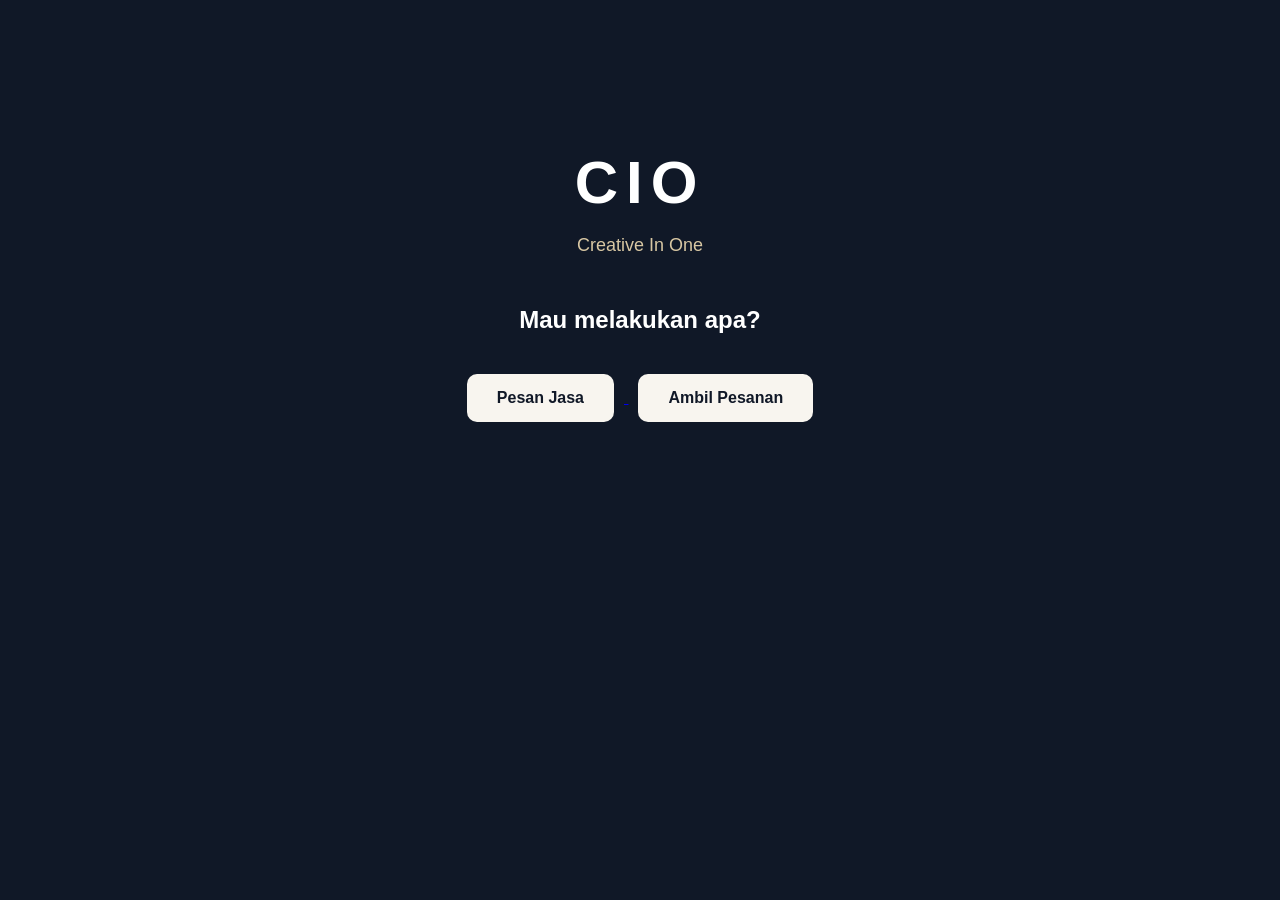
==== index.html @ 2d45a42a "Add files via upload" ====
<!DOCTYPE html>
<html>
<head>
    <title>CIO - Creative In One</title>
       <link rel="stylesheet" href="style.css">
</head>

<body>

    <h1>CIO</h1>
    <p>Creative In One</p>

    <h2>Mau melakukan apa?</h2>

   <a href="pesan.html">
    <button>Pesan Jasa</button>
</a>

  <a href="ambil.html">
    <button>Ambil Pesanan</button>
</a>

</body>
</html>
---- style.css ----
body {
    background-color: #101827;
    color: white;
    font-family: Arial, sans-serif;
    text-align: center;
    padding-top: 100px;
}
h1 {
    font-size: 60px;
    letter-spacing: 8px;
    margin-bottom: 5px;
}
p {
    color: #d8c7a3;
    font-size: 18px;
}
h2 {
    margin-top: 50px;
    margin-bottom: 30px;
}
button {
    background-color: #f8f5ef;
    color: #101827;
    border: none;
    padding: 15px 30px;
    margin: 10px;
    border-radius: 10px;
    font-size: 16px;
    font-weight: bold;
    cursor: pointer;
}
button:hover {
    background-color: #d8c7a3;
    transform: translateY(-3px);
}
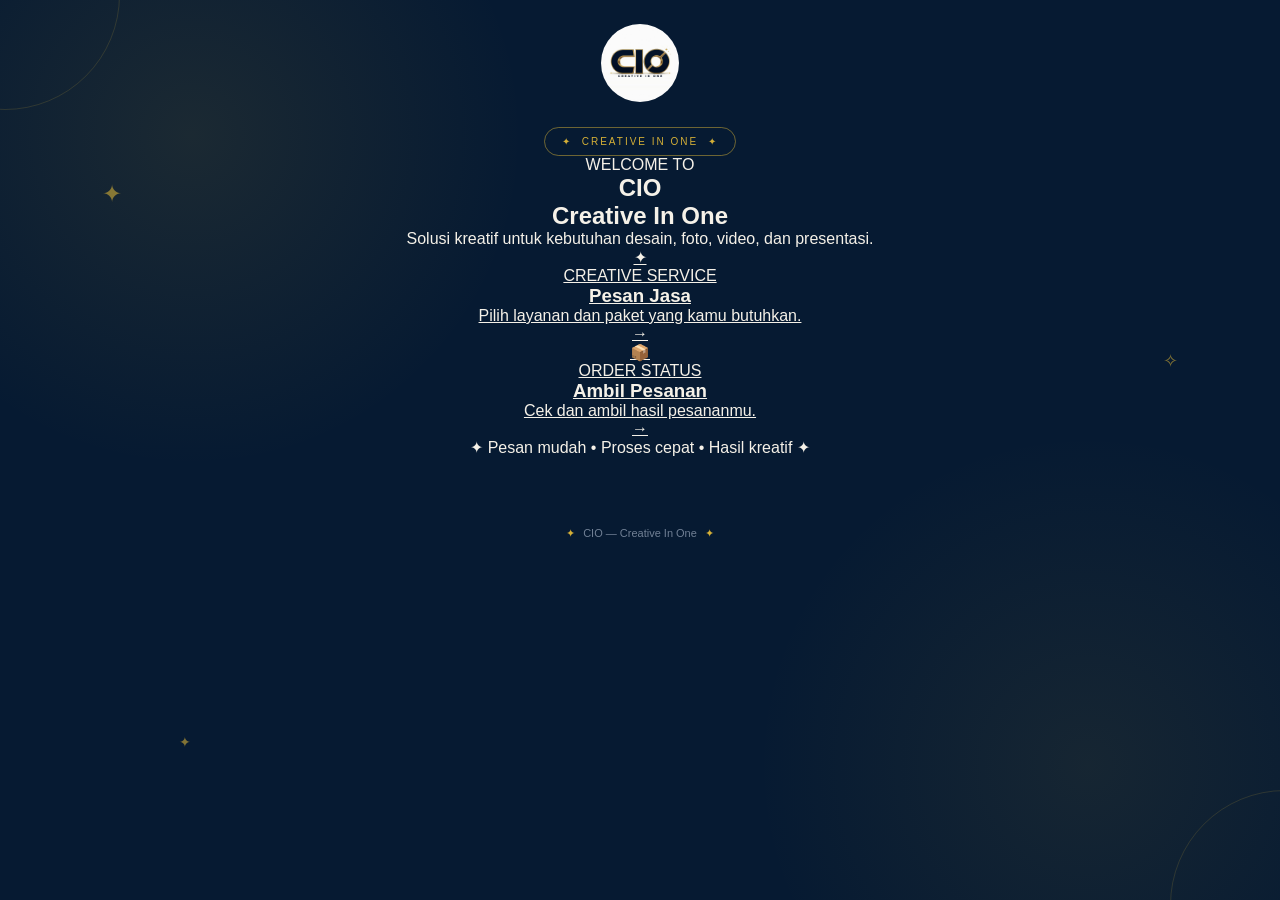
==== commit fc4e83d3: "Update index.html" ====
--- a/index.html
+++ b/index.html
@@ -1,24 +1,199 @@
 <!DOCTYPE html>
-<html>
+<html lang="id">
+
 <head>
-    <title>CIO - Creative In One</title>
-       <link rel="stylesheet" href="style.css">
+
+    <meta charset="UTF-8">
+
+    <meta
+        name="viewport"
+        content="width=device-width, initial-scale=1.0"
+    >
+
+    <title>CIO — Creative In One</title>
+
+    <link
+        rel="stylesheet"
+        href="style.css"
+    >
+
 </head>
+
 
 <body>
 
-    <h1>CIO</h1>
-    <p>Creative In One</p>
+<div class="page home-page">
 
-    <h2>Mau melakukan apa?</h2>
 
-   <a href="pesan.html">
-    <button>Pesan Jasa</button>
-</a>
+    <!-- ORNAMEN -->
 
-  <a href="ambil.html">
-    <button>Ambil Pesanan</button>
-</a>
+    <div class="home-orb home-orb-one"></div>
+
+    <div class="home-orb home-orb-two"></div>
+
+    <div class="home-star home-star-one">
+        ✦
+    </div>
+
+    <div class="home-star home-star-two">
+        ✧
+    </div>
+
+    <div class="home-star home-star-three">
+        ✦
+    </div>
+
+
+    <!-- HEADER -->
+
+    <header class="header">
+
+        <img
+            src="logo-cio.png.jpeg"
+            alt="CIO Creative In One"
+            class="logo"
+        >
+
+    </header>
+
+
+    <!-- CONTENT -->
+
+    <main class="home-container">
+
+
+        <div class="home-badge">
+
+            <span>✦</span>
+
+            CREATIVE IN ONE
+
+            <span>✦</span>
+
+        </div>
+
+
+        <section class="home-hero">
+
+            <p class="home-small-title">
+                WELCOME TO
+            </p>
+
+            <h1>
+                CIO
+            </h1>
+
+            <h2>
+                Creative In One
+            </h2>
+
+            <p class="home-description">
+                Solusi kreatif untuk kebutuhan
+                desain, foto, video, dan presentasi.
+            </p>
+
+        </section>
+
+
+        <!-- MENU -->
+
+        <section class="home-menu">
+
+            <a
+                href="pesan.html"
+                class="home-menu-card"
+            >
+
+                <div class="home-menu-icon">
+                    ✦
+                </div>
+
+                <div class="home-menu-content">
+
+                    <span>
+                        CREATIVE SERVICE
+                    </span>
+
+                    <h3>
+                        Pesan Jasa
+                    </h3>
+
+                    <p>
+                        Pilih layanan dan paket
+                        yang kamu butuhkan.
+                    </p>
+
+                </div>
+
+                <div class="home-menu-arrow">
+                    →
+                </div>
+
+            </a>
+
+
+            <a
+                href="ambil.html"
+                class="home-menu-card"
+            >
+
+                <div class="home-menu-icon">
+                    📦
+                </div>
+
+                <div class="home-menu-content">
+
+                    <span>
+                        ORDER STATUS
+                    </span>
+
+                    <h3>
+                        Ambil Pesanan
+                    </h3>
+
+                    <p>
+                        Cek dan ambil hasil
+                        pesananmu.
+                    </p>
+
+                </div>
+
+                <div class="home-menu-arrow">
+                    →
+                </div>
+
+            </a>
+
+        </section>
+
+
+        <div class="home-note">
+
+            ✦
+            Pesan mudah • Proses cepat • Hasil kreatif
+            ✦
+
+        </div>
+
+
+    </main>
+
+
+    <!-- FOOTER -->
+
+    <footer>
+
+        <span>✦</span>
+
+        CIO — Creative In One
+
+        <span>✦</span>
+
+    </footer>
+
+
+</div>
 
 </body>
-</html>+
+</html>
--- a/style.css
+++ b/style.css
@@ -1,35 +1,1139 @@
+/* =========================================================
+   CIO — CREATIVE IN ONE
+   FINAL STYLE
+   NAVY + GOLD ELEGANT
+========================================================= */
+
+* {
+    box-sizing: border-box;
+    margin: 0;
+    padding: 0;
+}
+
+html {
+    scroll-behavior: smooth;
+}
+
 body {
-    background-color: #101827;
-    color: white;
-    font-family: Arial, sans-serif;
+    font-family: Arial, Helvetica, sans-serif;
+    background: #061a32;
+    color: #f5f1e8;
+}
+
+a {
+    color: inherit;
+}
+
+.page {
+    position: relative;
+    min-height: 100vh;
+    overflow: hidden;
+    background:
+        radial-gradient(
+            circle at 15% 15%,
+            rgba(212, 175, 55, .10),
+            transparent 25%
+        ),
+        radial-gradient(
+            circle at 85% 85%,
+            rgba(212, 175, 55, .08),
+            transparent 25%
+        ),
+        #061a32;
+}
+
+
+/* =========================================================
+   HEADER
+========================================================= */
+
+.header {
+    position: relative;
+    z-index: 10;
+
+    display: flex;
+    justify-content: center;
+    align-items: center;
+
+    padding: 24px 20px 10px;
+}
+
+.logo {
+    width: 78px;
+    height: 78px;
+
+    object-fit: contain;
+
+    border-radius: 50%;
+
+    display: block;
+}
+
+
+/* =========================================================
+   ORNAMEN UMUM
+========================================================= */
+
+.home-orb,
+.package-orb,
+.pickup-orb {
+    position: absolute;
+
+    width: 230px;
+    height: 230px;
+
+    border: 1px solid rgba(212, 175, 55, .16);
+
+    border-radius: 50%;
+
+    pointer-events: none;
+}
+
+.home-orb-one,
+.package-orb-one,
+.pickup-orb-one {
+    top: -120px;
+    left: -110px;
+}
+
+.home-orb-two,
+.package-orb-two,
+.pickup-orb-two {
+    right: -120px;
+    bottom: -120px;
+}
+
+.home-star,
+.package-star,
+.pickup-star {
+    position: absolute;
+
+    z-index: 1;
+
+    color: #d4af37;
+
+    opacity: .6;
+
+    pointer-events: none;
+}
+
+.home-star-one,
+.package-star-one,
+.pickup-star-one {
+    top: 180px;
+    left: 8%;
+
+    font-size: 24px;
+}
+
+.home-star-two,
+.package-star-two,
+.pickup-star-two {
+    top: 350px;
+    right: 8%;
+
+    font-size: 18px;
+}
+
+.home-star-three,
+.package-star-three,
+.pickup-star-three {
+    bottom: 150px;
+    left: 14%;
+
+    font-size: 14px;
+}
+
+
+/* =========================================================
+   HOME
+========================================================= */
+
+.home-container {
+    position: relative;
+
+    z-index: 3;
+
+    width: min(92%, 700px);
+
+    margin: 0 auto;
+
+    padding: 15px 0 50px;
+
     text-align: center;
-    padding-top: 100px;
-}
-h1 {
-    font-size: 60px;
-    letter-spacing: 8px;
+}
+
+.home-badge,
+.package-badge,
+.pickup-badge {
+    display: flex;
+
+    align-items: center;
+    justify-content: center;
+
+    gap: 10px;
+
+    width: fit-content;
+
+    margin: 0 auto;
+
+    padding: 8px 17px;
+
+    border: 1px solid rgba(212, 175, 55, .5);
+
+    border-radius: 50px;
+
+    color: #d4af37;
+
+    font-size: 10px;
+
+    letter-spacing: 2px;
+}
+
+.welcome {
+    margin-top: 24px;
+}
+
+.welcome h1 {
+    color: #f5f1e8;
+
+    font-size: clamp(36px, 7vw, 62px);
+
+    line-height: 1.05;
+
+    letter-spacing: -1px;
+}
+
+.welcome h1 span {
+    color: #d4af37;
+}
+
+.welcome p {
+    margin-top: 18px;
+
+    color: #aeb9c8;
+
+    font-size: 14px;
+
+    line-height: 1.8;
+}
+
+.welcome strong {
+    color: #d4af37;
+}
+
+.home-buttons {
+    margin-top: 30px;
+}
+
+.main-button {
+    display: flex;
+
+    align-items: center;
+    justify-content: space-between;
+
+    width: min(100%, 330px);
+
+    margin: 0 auto;
+
+    padding: 15px 18px;
+
+    border-radius: 12px;
+
+    background: #d4af37;
+
+    color: #071a32;
+
+    font-size: 14px;
+
+    font-weight: 700;
+
+    text-decoration: none;
+
+    transition: .25s ease;
+}
+
+.main-button:hover {
+    transform: translateY(-2px);
+
+    background: #e4c65a;
+}
+
+.button-icon {
+    font-size: 14px;
+}
+
+.button-arrow {
+    font-size: 20px;
+}
+
+.home-info {
+    display: grid;
+
+    grid-template-columns: repeat(4, 1fr);
+
+    gap: 12px;
+
+    margin-top: 35px;
+}
+
+.info-item {
+    display: flex;
+
+    flex-direction: column;
+
+    align-items: center;
+
+    gap: 8px;
+
+    padding: 15px 8px;
+
+    border: 1px solid rgba(212, 175, 55, .20);
+
+    border-radius: 13px;
+
+    background: rgba(8, 29, 54, .75);
+}
+
+.info-icon {
+    display: flex;
+
+    align-items: center;
+    justify-content: center;
+
+    width: 42px;
+    height: 42px;
+
+    border-radius: 11px;
+
+    background: #0d2b4d;
+
+    font-size: 20px;
+}
+
+.info-item span {
+    color: #b8c1ce;
+
+    font-size: 10px;
+}
+
+
+/* =========================================================
+   PILIH JASA / PESAN
+========================================================= */
+
+.service-container {
+    position: relative;
+
+    z-index: 3;
+
+    width: min(92%, 850px);
+
+    margin: 0 auto;
+
+    padding: 15px 0 50px;
+}
+
+.service-title {
+    margin: 22px auto 30px;
+
+    text-align: center;
+}
+
+.service-title h1 {
+    color: #f5f1e8;
+
+    font-size: 32px;
+}
+
+.service-title h1 span {
+    color: #d4af37;
+}
+
+.service-title p {
+    margin-top: 8px;
+
+    color: #9aa7b8;
+
+    font-size: 13px;
+}
+
+.service-grid {
+    display: grid;
+
+    grid-template-columns: repeat(2, 1fr);
+
+    gap: 16px;
+}
+
+.service-card {
+    position: relative;
+
+    display: flex;
+
+    align-items: center;
+
+    gap: 15px;
+
+    min-height: 145px;
+
+    padding: 20px;
+
+    border: 1px solid rgba(212, 175, 55, .28);
+
+    border-radius: 17px;
+
+    background:
+        linear-gradient(
+            145deg,
+            #0d2b4d,
+            #081d36
+        );
+
+    text-decoration: none;
+
+    box-shadow: 0 12px 30px rgba(0, 0, 0, .20);
+
+    transition: .25s ease;
+}
+
+.service-card:hover {
+    transform: translateY(-4px);
+
+    border-color: #d4af37;
+}
+
+.service-icon {
+    display: flex;
+
+    align-items: center;
+    justify-content: center;
+
+    flex-shrink: 0;
+
+    width: 62px;
+    height: 62px;
+
+    border-radius: 15px;
+
+    background: #071a32;
+
+    border: 1px solid rgba(212, 175, 55, .35);
+
+    font-size: 29px;
+}
+
+.service-content {
+    flex: 1;
+}
+
+.service-label {
+    display: block;
+
     margin-bottom: 5px;
-}
-p {
-    color: #d8c7a3;
+
+    color: #d4af37;
+
+    font-size: 9px;
+
+    letter-spacing: 1.5px;
+}
+
+.service-card h2 {
+    color: #f5f1e8;
+
     font-size: 18px;
 }
-h2 {
-    margin-top: 50px;
-    margin-bottom: 30px;
-}
-button {
-    background-color: #f8f5ef;
-    color: #101827;
+
+.service-card p {
+    margin-top: 5px;
+
+    color: #8997a9;
+
+    font-size: 11px;
+
+    line-height: 1.5;
+}
+
+.service-arrow {
+    color: #d4af37;
+
+    font-size: 22px;
+}
+
+
+/* =========================================================
+   PACKAGE
+========================================================= */
+
+.package-container {
+    position: relative;
+
+    z-index: 3;
+
+    width: min(92%, 850px);
+
+    margin: 0 auto;
+
+    padding: 15px 0 50px;
+}
+
+.package-title {
+    margin: 20px auto 28px;
+
+    text-align: center;
+}
+
+.package-subtitle {
+    color: #9aa7b8;
+
+    font-size: 12px;
+}
+
+.package-title h1 {
+    margin-top: 5px;
+
+    color: #d4af37;
+
+    font-size: 30px;
+}
+
+.package-title > p:last-child {
+    margin-top: 7px;
+
+    color: #aeb9c8;
+
+    font-size: 13px;
+}
+
+.package-grid {
+    display: grid;
+
+    grid-template-columns: repeat(3, 1fr);
+
+    gap: 16px;
+}
+
+.package-card {
+    display: block;
+
+    padding: 20px;
+
+    border: 1px solid rgba(212, 175, 55, .28);
+
+    border-radius: 17px;
+
+    background:
+        linear-gradient(
+            145deg,
+            #0d2b4d,
+            #081d36
+        );
+
+    color: inherit;
+
+    text-decoration: none;
+
+    transition: .25s ease;
+}
+
+.package-card:hover {
+    transform: translateY(-4px);
+
+    border-color: #d4af37;
+
+    box-shadow: 0 15px 35px rgba(0, 0, 0, .25);
+}
+
+.package-card-top {
+    display: flex;
+
+    align-items: center;
+    justify-content: space-between;
+}
+
+.package-icon {
+    display: flex;
+
+    align-items: center;
+    justify-content: center;
+
+    width: 48px;
+    height: 48px;
+
+    border-radius: 12px;
+
+    background: #071a32;
+
+    font-size: 22px;
+}
+
+.package-arrow {
+    color: #d4af37;
+
+    font-size: 20px;
+}
+
+.package-card-content {
+    margin-top: 18px;
+}
+
+.package-label {
+    color: #d4af37;
+
+    font-size: 9px;
+
+    letter-spacing: 1.5px;
+}
+
+.package-card h2 {
+    margin-top: 4px;
+
+    color: #f5f1e8;
+
+    font-size: 20px;
+}
+
+.package-price {
+    margin-top: 10px;
+
+    color: #d4af37;
+
+    font-size: 20px;
+
+    font-weight: 700;
+}
+
+.package-card p {
+    margin-top: 8px;
+
+    color: #8997a9;
+
+    font-size: 11px;
+
+    line-height: 1.6;
+}
+
+.package-back {
+    display: block;
+
+    width: fit-content;
+
+    margin: 24px auto 0;
+
+    color: #d4af37;
+
+    font-size: 12px;
+
+    text-decoration: none;
+}
+
+
+/* =========================================================
+   DETAIL / FORM PESANAN
+========================================================= */
+
+.detail-container {
+    position: relative;
+
+    z-index: 3;
+
+    width: min(92%, 650px);
+
+    margin: 0 auto;
+
+    padding: 15px 0 50px;
+}
+
+.detail-title {
+    margin: 20px auto 25px;
+
+    text-align: center;
+}
+
+.detail-title h1 {
+    color: #d4af37;
+
+    font-size: 30px;
+}
+
+.detail-title p {
+    margin-top: 7px;
+
+    color: #9aa7b8;
+
+    font-size: 13px;
+}
+
+.detail-card {
+    padding: 25px;
+
+    border: 1px solid rgba(212, 175, 55, .3);
+
+    border-radius: 18px;
+
+    background:
+        linear-gradient(
+            145deg,
+            #0d2b4d,
+            #081d36
+        );
+
+    box-shadow: 0 15px 35px rgba(0, 0, 0, .25);
+}
+
+.form-group {
+    margin-bottom: 17px;
+}
+
+.form-group label {
+    display: block;
+
+    margin-bottom: 7px;
+
+    color: #d4af37;
+
+    font-size: 11px;
+
+    font-weight: 700;
+}
+
+.form-group input,
+.form-group textarea,
+.form-group select {
+    width: 100%;
+
+    padding: 12px 13px;
+
+    border: 1px solid rgba(212, 175, 55, .22);
+
+    border-radius: 9px;
+
+    outline: none;
+
+    background: #071a32;
+
+    color: #f5f1e8;
+
+    font-family: inherit;
+
+    font-size: 12px;
+}
+
+.form-group textarea {
+    min-height: 110px;
+
+    resize: vertical;
+}
+
+.form-group input:focus,
+.form-group textarea:focus,
+.form-group select:focus {
+    border-color: #d4af37;
+}
+
+.whatsapp-button {
+    display: flex;
+
+    align-items: center;
+    justify-content: center;
+
+    width: 100%;
+
+    margin-top: 10px;
+
+    padding: 14px;
+
     border: none;
-    padding: 15px 30px;
-    margin: 10px;
+
     border-radius: 10px;
-    font-size: 16px;
-    font-weight: bold;
+
+    background: #d4af37;
+
+    color: #071a32;
+
+    font-size: 13px;
+
+    font-weight: 700;
+
+    text-decoration: none;
+
     cursor: pointer;
-}
-button:hover {
-    background-color: #d8c7a3;
-    transform: translateY(-3px);
-}+
+    transition: .25s ease;
+}
+
+.whatsapp-button:hover {
+    background: #e4c65a;
+
+    transform: translateY(-2px);
+}
+
+
+/* =========================================================
+   AMBIL PESANAN
+========================================================= */
+
+.pickup-container {
+    position: relative;
+
+    z-index: 3;
+
+    width: min(92%, 650px);
+
+    margin: 0 auto;
+
+    padding: 15px 0 45px;
+}
+
+.pickup-title {
+    margin: 20px auto 28px;
+
+    text-align: center;
+}
+
+.pickup-title p {
+    margin-bottom: 5px;
+
+    color: #9aa7b8;
+
+    font-size: 12px;
+}
+
+.pickup-title h1 {
+    color: #d4af37;
+
+    font-size: 30px;
+}
+
+.pickup-title span {
+    display: block;
+
+    margin-top: 8px;
+
+    color: #b4becb;
+
+    font-size: 13px;
+
+    line-height: 1.5;
+}
+
+.pickup-card {
+    padding: 28px 25px;
+
+    border: 1px solid rgba(212, 175, 55, .4);
+
+    border-radius: 18px;
+
+    background:
+        linear-gradient(
+            145deg,
+            #0d2b4d,
+            #081d36
+        );
+
+    box-shadow: 0 14px 35px rgba(0, 0, 0, .28);
+
+    text-align: center;
+}
+
+.pickup-icon {
+    display: flex;
+
+    align-items: center;
+    justify-content: center;
+
+    width: 65px;
+    height: 65px;
+
+    margin: 0 auto 18px;
+
+    border: 1px solid rgba(212, 175, 55, .5);
+
+    border-radius: 17px;
+
+    background: #071a32;
+
+    font-size: 30px;
+}
+
+.pickup-card h2 {
+    color: #f8f3e8;
+
+    font-size: 20px;
+}
+
+.pickup-card > p {
+    margin: 9px auto 25px;
+
+    max-width: 470px;
+
+    color: #aeb9c8;
+
+    font-size: 12px;
+
+    line-height: 1.7;
+}
+
+.pickup-steps {
+    display: flex;
+
+    flex-direction: column;
+
+    gap: 12px;
+
+    text-align: left;
+}
+
+.pickup-step {
+    display: flex;
+
+    align-items: center;
+
+    gap: 13px;
+
+    padding: 13px;
+
+    border: 1px solid rgba(255, 255, 255, .07);
+
+    border-radius: 11px;
+
+    background: rgba(4, 17, 33, .45);
+}
+
+.step-number {
+    display: flex;
+
+    align-items: center;
+    justify-content: center;
+
+    flex-shrink: 0;
+
+    width: 38px;
+    height: 38px;
+
+    border-radius: 10px;
+
+    background: #d4af37;
+
+    color: #071a32;
+
+    font-size: 10px;
+
+    font-weight: 700;
+}
+
+.pickup-step strong {
+    display: block;
+
+    margin-bottom: 3px;
+
+    color: #f4efe5;
+
+    font-size: 12px;
+}
+
+.pickup-step span {
+    display: block;
+
+    color: #8997a9;
+
+    font-size: 10px;
+
+    line-height: 1.4;
+}
+
+.pickup-wa {
+    display: flex;
+
+    align-items: center;
+
+    gap: 12px;
+
+    margin-top: 18px;
+
+    padding: 15px;
+
+    border: 1px solid rgba(212, 175, 55, .22);
+
+    border-radius: 12px;
+
+    background: rgba(212, 175, 55, .05);
+
+    text-align: left;
+}
+
+.pickup-wa-icon {
+    display: flex;
+
+    align-items: center;
+    justify-content: center;
+
+    width: 40px;
+    height: 40px;
+
+    flex-shrink: 0;
+
+    border-radius: 10px;
+
+    background: #d4af37;
+
+    font-size: 19px;
+}
+
+.pickup-wa strong {
+    display: block;
+
+    margin-bottom: 3px;
+
+    color: #f4efe5;
+
+    font-size: 12px;
+}
+
+.pickup-wa span {
+    display: block;
+
+    color: #8997a9;
+
+    font-size: 10px;
+
+    line-height: 1.5;
+}
+
+.pickup-button {
+    display: flex;
+
+    align-items: center;
+    justify-content: space-between;
+
+    width: 100%;
+
+    margin-top: 20px;
+
+    padding: 14px 17px;
+
+    border-radius: 10px;
+
+    background: #d4af37;
+
+    color: #071a32;
+
+    font-size: 13px;
+
+    font-weight: 700;
+
+    text-decoration: none;
+
+    transition: .25s ease;
+}
+
+.pickup-button:hover {
+    transform: translateY(-2px);
+
+    background: #e4c65a;
+}
+
+.pickup-back {
+    display: block;
+
+    width: fit-content;
+
+    margin: 20px auto 0;
+
+    color: #d4af37;
+
+    font-size: 12px;
+
+    text-decoration: none;
+}
+
+
+/* =========================================================
+   FOOTER
+========================================================= */
+
+footer {
+    position: relative;
+
+    z-index: 5;
+
+    padding: 20px;
+
+    text-align: center;
+
+    color: #718095;
+
+    font-size: 11px;
+}
+
+footer span {
+    margin: 0 5px;
+
+    color: #d4af37;
+}
+
+
+/* =========================================================
+   RESPONSIVE
+========================================================= */
+
+@media (max-width: 700px) {
+
+    .home-info {
+        grid-template-columns: repeat(2, 1fr);
+    }
+
+    .service-grid {
+        grid-template-columns: 1fr;
+    }
+
+    .package-grid {
+        grid-template-columns: 1fr;
+    }
+
+    .welcome h1 {
+        font-size: 40px;
+    }
+
+    .service-card {
+        min-height: 125px;
+    }
+
+    .detail-card,
+    .pickup-card {
+        padding: 22px 17px;
+    }
+}
+
+
+@media (max-width: 420px) {
+
+    .header {
+        padding-top: 18px;
+    }
+
+    .logo {
+        width: 68px;
+        height: 68px;
+    }
+
+    .home-container,
+    .service-container,
+    .package-container,
+    .detail-container,
+    .pickup-container {
+        width: 92%;
+    }
+
+    .welcome h1 {
+        font-size: 34px;
+    }
+
+    .service-title h1,
+    .package-title h1,
+    .detail-title h1,
+    .pickup-title h1 {
+        font-size: 26px;
+    }
+}
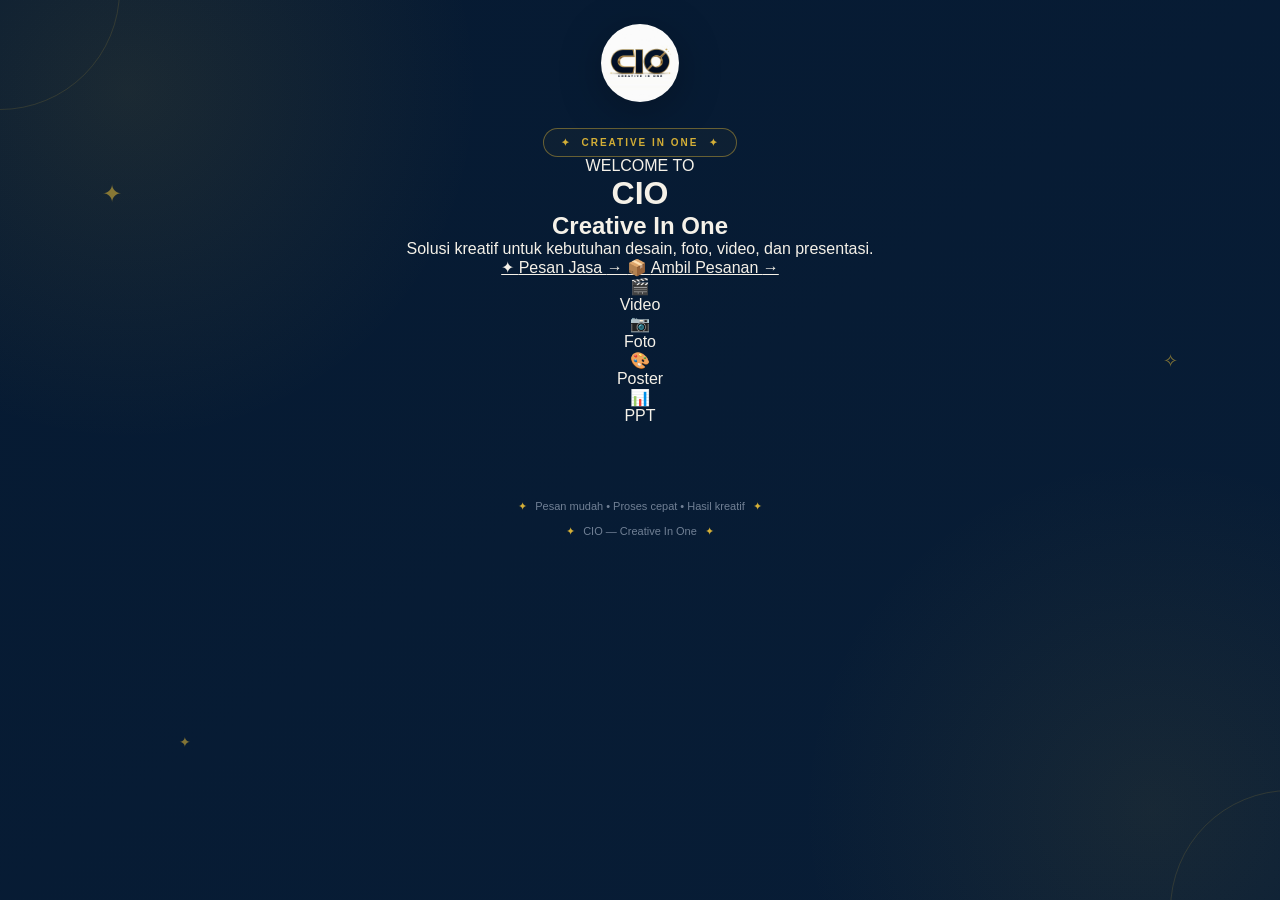
==== commit 7a7dfa46: "Update index.html" ====
--- a/index.html
+++ b/index.html
@@ -2,7 +2,6 @@
 <html lang="id">
 
 <head>
-
     <meta charset="UTF-8">
 
     <meta
@@ -16,32 +15,20 @@
         rel="stylesheet"
         href="style.css"
     >
-
 </head>
 
-
 <body>
 
 <div class="page home-page">
 
-
     <!-- ORNAMEN -->
 
     <div class="home-orb home-orb-one"></div>
-
     <div class="home-orb home-orb-two"></div>
 
-    <div class="home-star home-star-one">
-        ✦
-    </div>
-
-    <div class="home-star home-star-two">
-        ✧
-    </div>
-
-    <div class="home-star home-star-three">
-        ✦
-    </div>
+    <div class="home-star home-star-one">✦</div>
+    <div class="home-star home-star-two">✧</div>
+    <div class="home-star home-star-three">✦</div>
 
 
     <!-- HEADER -->
@@ -61,7 +48,6 @@
 
     <main class="home-container">
 
-
         <div class="home-badge">
 
             <span>✦</span>
@@ -73,105 +59,134 @@
         </div>
 
 
-        <section class="home-hero">
-
-            <p class="home-small-title">
+        <div class="welcome">
+
+            <p>
                 WELCOME TO
             </p>
 
             <h1>
-                CIO
+                <span>CIO</span>
             </h1>
 
             <h2>
                 Creative In One
             </h2>
 
-            <p class="home-description">
+            <p>
                 Solusi kreatif untuk kebutuhan
                 desain, foto, video, dan presentasi.
             </p>
 
-        </section>
-
-
-        <!-- MENU -->
-
-        <section class="home-menu">
+        </div>
+
+
+        <!-- BUTTONS -->
+
+        <div class="home-buttons">
+
+
+            <!-- PESAN JASA -->
 
             <a
                 href="pesan.html"
-                class="home-menu-card"
+                class="main-button"
             >
 
-                <div class="home-menu-icon">
+                <span class="button-icon">
                     ✦
-                </div>
-
-                <div class="home-menu-content">
-
-                    <span>
-                        CREATIVE SERVICE
-                    </span>
-
-                    <h3>
-                        Pesan Jasa
-                    </h3>
-
-                    <p>
-                        Pilih layanan dan paket
-                        yang kamu butuhkan.
-                    </p>
-
-                </div>
-
-                <div class="home-menu-arrow">
+                </span>
+
+                <span>
+                    Pesan Jasa
+                </span>
+
+                <span class="button-arrow">
                     →
-                </div>
+                </span>
 
             </a>
 
+
+            <!-- AMBIL PESANAN -->
 
             <a
                 href="ambil.html"
-                class="home-menu-card"
+                class="main-button"
+                style="margin-top: 12px;"
             >
 
-                <div class="home-menu-icon">
+                <span class="button-icon">
                     📦
-                </div>
-
-                <div class="home-menu-content">
-
-                    <span>
-                        ORDER STATUS
-                    </span>
-
-                    <h3>
-                        Ambil Pesanan
-                    </h3>
-
-                    <p>
-                        Cek dan ambil hasil
-                        pesananmu.
-                    </p>
-
-                </div>
-
-                <div class="home-menu-arrow">
+                </span>
+
+                <span>
+                    Ambil Pesanan
+                </span>
+
+                <span class="button-arrow">
                     →
-                </div>
+                </span>
 
             </a>
 
-        </section>
-
-
-        <div class="home-note">
-
-            ✦
-            Pesan mudah • Proses cepat • Hasil kreatif
-            ✦
+        </div>
+
+
+        <!-- INFO -->
+
+        <div class="home-info">
+
+            <div class="info-item">
+
+                <div class="info-icon">
+                    🎬
+                </div>
+
+                <span>
+                    Video
+                </span>
+
+            </div>
+
+
+            <div class="info-item">
+
+                <div class="info-icon">
+                    📷
+                </div>
+
+                <span>
+                    Foto
+                </span>
+
+            </div>
+
+
+            <div class="info-item">
+
+                <div class="info-icon">
+                    🎨
+                </div>
+
+                <span>
+                    Poster
+                </span>
+
+            </div>
+
+
+            <div class="info-item">
+
+                <div class="info-icon">
+                    📊
+                </div>
+
+                <span>
+                    PPT
+                </span>
+
+            </div>
 
         </div>
 
@@ -185,6 +200,14 @@
 
         <span>✦</span>
 
+        Pesan mudah • Proses cepat • Hasil kreatif
+
+        <span>✦</span>
+
+        <br><br>
+
+        <span>✦</span>
+
         CIO — Creative In One
 
         <span>✦</span>
@@ -195,5 +218,4 @@
 </div>
 
 </body>
-
 </html>
--- a/style.css
+++ b/style.css
@@ -1,7 +1,7 @@
 /* =========================================================
    CIO — CREATIVE IN ONE
-   FINAL STYLE
-   NAVY + GOLD ELEGANT
+   FINAL DESIGN
+   NAVY + GOLD
 ========================================================= */
 
 * {
@@ -24,22 +24,32 @@
     color: inherit;
 }
 
+button,
+a {
+    -webkit-tap-highlight-color: transparent;
+}
+
 .page {
     position: relative;
     min-height: 100vh;
     overflow: hidden;
+
     background:
         radial-gradient(
-            circle at 15% 15%,
+            circle at 10% 10%,
             rgba(212, 175, 55, .10),
             transparent 25%
         ),
         radial-gradient(
-            circle at 85% 85%,
+            circle at 90% 90%,
             rgba(212, 175, 55, .08),
             transparent 25%
         ),
-        #061a32;
+        linear-gradient(
+            145deg,
+            #061a32,
+            #081d36
+        );
 }
 
 
@@ -55,7 +65,7 @@
     justify-content: center;
     align-items: center;
 
-    padding: 24px 20px 10px;
+    padding: 24px 20px 8px;
 }
 
 .logo {
@@ -67,11 +77,17 @@
     border-radius: 50%;
 
     display: block;
+
+    filter:
+        drop-shadow(
+            0 8px 20px
+            rgba(0, 0, 0, .25)
+        );
 }
 
 
 /* =========================================================
-   ORNAMEN UMUM
+   ORNAMEN
 ========================================================= */
 
 .home-orb,
@@ -79,10 +95,11 @@
 .pickup-orb {
     position: absolute;
 
-    width: 230px;
-    height: 230px;
-
-    border: 1px solid rgba(212, 175, 55, .16);
+    width: 240px;
+    height: 240px;
+
+    border: 1px solid
+        rgba(212, 175, 55, .15);
 
     border-radius: 50%;
 
@@ -92,15 +109,15 @@
 .home-orb-one,
 .package-orb-one,
 .pickup-orb-one {
-    top: -120px;
-    left: -110px;
+    top: -130px;
+    left: -120px;
 }
 
 .home-orb-two,
 .package-orb-two,
 .pickup-orb-two {
-    right: -120px;
-    bottom: -120px;
+    right: -130px;
+    bottom: -130px;
 }
 
 .home-star,
@@ -146,22 +163,8 @@
 
 
 /* =========================================================
-   HOME
+   HEADER BADGE
 ========================================================= */
-
-.home-container {
-    position: relative;
-
-    z-index: 3;
-
-    width: min(92%, 700px);
-
-    margin: 0 auto;
-
-    padding: 15px 0 50px;
-
-    text-align: center;
-}
 
 .home-badge,
 .package-badge,
@@ -179,147 +182,242 @@
 
     padding: 8px 17px;
 
-    border: 1px solid rgba(212, 175, 55, .5);
+    border: 1px solid
+        rgba(212, 175, 55, .45);
 
     border-radius: 50px;
 
+    background:
+        rgba(212, 175, 55, .035);
+
     color: #d4af37;
 
     font-size: 10px;
 
+    font-weight: 600;
+
     letter-spacing: 2px;
 }
 
-.welcome {
-    margin-top: 24px;
-}
-
-.welcome h1 {
+
+/* =========================================================
+   HOME
+========================================================= */
+
+.home-container {
+    position: relative;
+
+    z-index: 3;
+
+    width: min(92%, 720px);
+
+    margin: 0 auto;
+
+    padding: 18px 0 55px;
+
+    text-align: center;
+}
+
+.home-hero {
+    margin-top: 30px;
+}
+
+.home-small-title {
+    color: #9aa7b8;
+
+    font-size: 10px;
+
+    font-weight: 600;
+
+    letter-spacing: 3px;
+}
+
+.home-hero h1 {
+    margin-top: 5px;
+
     color: #f5f1e8;
 
-    font-size: clamp(36px, 7vw, 62px);
-
-    line-height: 1.05;
-
-    letter-spacing: -1px;
-}
-
-.welcome h1 span {
-    color: #d4af37;
-}
-
-.welcome p {
-    margin-top: 18px;
-
-    color: #aeb9c8;
-
-    font-size: 14px;
+    font-size: clamp(
+        65px,
+        13vw,
+        105px
+    );
+
+    line-height: .9;
+
+    letter-spacing: -5px;
+
+    text-shadow:
+        0 12px 30px
+        rgba(0, 0, 0, .25);
+}
+
+.home-hero h2 {
+    margin-top: 12px;
+
+    color: #d4af37;
+
+    font-size: clamp(
+        22px,
+        5vw,
+        32px
+    );
+
+    letter-spacing: 1px;
+}
+
+.home-description {
+    width: min(100%, 450px);
+
+    margin: 16px auto 0;
+
+    color: #9aa7b8;
+
+    font-size: 13px;
 
     line-height: 1.8;
 }
 
-.welcome strong {
-    color: #d4af37;
-}
-
-.home-buttons {
-    margin-top: 30px;
-}
-
-.main-button {
-    display: flex;
-
-    align-items: center;
-    justify-content: space-between;
-
-    width: min(100%, 330px);
-
-    margin: 0 auto;
-
-    padding: 15px 18px;
-
-    border-radius: 12px;
-
-    background: #d4af37;
-
-    color: #071a32;
-
-    font-size: 14px;
+
+/* =========================================================
+   HOME MENU
+========================================================= */
+
+.home-menu {
+    display: grid;
+
+    grid-template-columns: repeat(2, 1fr);
+
+    gap: 15px;
+
+    margin-top: 38px;
+}
+
+.home-menu-card {
+    position: relative;
+
+    display: flex;
+
+    align-items: center;
+
+    gap: 14px;
+
+    min-height: 125px;
+
+    padding: 20px;
+
+    border: 1px solid
+        rgba(212, 175, 55, .25);
+
+    border-radius: 18px;
+
+    background:
+        linear-gradient(
+            145deg,
+            rgba(13, 43, 77, .95),
+            rgba(8, 29, 54, .95)
+        );
+
+    text-decoration: none;
+
+    text-align: left;
+
+    box-shadow:
+        0 15px 35px
+        rgba(0, 0, 0, .20);
+
+    transition:
+        transform .25s ease,
+        border-color .25s ease,
+        box-shadow .25s ease;
+}
+
+.home-menu-card:hover {
+    transform: translateY(-5px);
+
+    border-color: #d4af37;
+
+    box-shadow:
+        0 20px 40px
+        rgba(0, 0, 0, .30);
+}
+
+.home-menu-icon {
+    display: flex;
+
+    align-items: center;
+    justify-content: center;
+
+    flex-shrink: 0;
+
+    width: 55px;
+    height: 55px;
+
+    border: 1px solid
+        rgba(212, 175, 55, .35);
+
+    border-radius: 15px;
+
+    background: #071a32;
+
+    color: #d4af37;
+
+    font-size: 24px;
+}
+
+.home-menu-content {
+    flex: 1;
+}
+
+.home-menu-content span {
+    display: block;
+
+    margin-bottom: 5px;
+
+    color: #d4af37;
+
+    font-size: 8px;
 
     font-weight: 700;
 
-    text-decoration: none;
-
-    transition: .25s ease;
-}
-
-.main-button:hover {
-    transform: translateY(-2px);
-
-    background: #e4c65a;
-}
-
-.button-icon {
-    font-size: 14px;
-}
-
-.button-arrow {
-    font-size: 20px;
-}
-
-.home-info {
-    display: grid;
-
-    grid-template-columns: repeat(4, 1fr);
-
-    gap: 12px;
-
-    margin-top: 35px;
-}
-
-.info-item {
-    display: flex;
-
-    flex-direction: column;
-
-    align-items: center;
-
-    gap: 8px;
-
-    padding: 15px 8px;
-
-    border: 1px solid rgba(212, 175, 55, .20);
-
-    border-radius: 13px;
-
-    background: rgba(8, 29, 54, .75);
-}
-
-.info-icon {
-    display: flex;
-
-    align-items: center;
-    justify-content: center;
-
-    width: 42px;
-    height: 42px;
-
-    border-radius: 11px;
-
-    background: #0d2b4d;
-
-    font-size: 20px;
-}
-
-.info-item span {
-    color: #b8c1ce;
+    letter-spacing: 1.5px;
+}
+
+.home-menu-content h3 {
+    color: #f5f1e8;
+
+    font-size: 17px;
+}
+
+.home-menu-content p {
+    margin-top: 5px;
+
+    color: #8997a9;
 
     font-size: 10px;
+
+    line-height: 1.5;
+}
+
+.home-menu-arrow {
+    color: #d4af37;
+
+    font-size: 21px;
+}
+
+.home-note {
+    margin-top: 25px;
+
+    color: #718095;
+
+    font-size: 9px;
+
+    letter-spacing: .5px;
 }
 
 
 /* =========================================================
-   PILIH JASA / PESAN
+   PESAN JASA
 ========================================================= */
 
 .service-container {
@@ -331,11 +429,11 @@
 
     margin: 0 auto;
 
-    padding: 15px 0 50px;
+    padding: 18px 0 55px;
 }
 
 .service-title {
-    margin: 22px auto 30px;
+    margin: 24px auto 30px;
 
     text-align: center;
 }
@@ -343,7 +441,7 @@
 .service-title h1 {
     color: #f5f1e8;
 
-    font-size: 32px;
+    font-size: 34px;
 }
 
 .service-title h1 span {
@@ -379,9 +477,10 @@
 
     padding: 20px;
 
-    border: 1px solid rgba(212, 175, 55, .28);
-
-    border-radius: 17px;
+    border: 1px solid
+        rgba(212, 175, 55, .25);
+
+    border-radius: 18px;
 
     background:
         linear-gradient(
@@ -392,15 +491,21 @@
 
     text-decoration: none;
 
-    box-shadow: 0 12px 30px rgba(0, 0, 0, .20);
+    box-shadow:
+        0 12px 30px
+        rgba(0, 0, 0, .20);
 
     transition: .25s ease;
 }
 
 .service-card:hover {
-    transform: translateY(-4px);
+    transform: translateY(-5px);
 
     border-color: #d4af37;
+
+    box-shadow:
+        0 18px 35px
+        rgba(0, 0, 0, .28);
 }
 
 .service-icon {
@@ -414,11 +519,12 @@
     width: 62px;
     height: 62px;
 
-    border-radius: 15px;
+    border-radius: 16px;
 
     background: #071a32;
 
-    border: 1px solid rgba(212, 175, 55, .35);
+    border: 1px solid
+        rgba(212, 175, 55, .35);
 
     font-size: 29px;
 }
@@ -434,7 +540,9 @@
 
     color: #d4af37;
 
-    font-size: 9px;
+    font-size: 8px;
+
+    font-weight: 700;
 
     letter-spacing: 1.5px;
 }
@@ -463,7 +571,7 @@
 
 
 /* =========================================================
-   PACKAGE
+   ORDER / PAKET
 ========================================================= */
 
 .package-container {
@@ -475,11 +583,11 @@
 
     margin: 0 auto;
 
-    padding: 15px 0 50px;
+    padding: 18px 0 55px;
 }
 
 .package-title {
-    margin: 20px auto 28px;
+    margin: 24px auto 30px;
 
     text-align: center;
 }
@@ -487,11 +595,13 @@
 .package-subtitle {
     color: #9aa7b8;
 
-    font-size: 12px;
+    font-size: 11px;
+
+    letter-spacing: 1px;
 }
 
 .package-title h1 {
-    margin-top: 5px;
+    margin-top: 7px;
 
     color: #d4af37;
 
@@ -515,13 +625,12 @@
 }
 
 .package-card {
-    display: block;
-
     padding: 20px;
 
-    border: 1px solid rgba(212, 175, 55, .28);
-
-    border-radius: 17px;
+    border: 1px solid
+        rgba(212, 175, 55, .25);
+
+    border-radius: 18px;
 
     background:
         linear-gradient(
@@ -530,19 +639,21 @@
             #081d36
         );
 
-    color: inherit;
-
-    text-decoration: none;
+    box-shadow:
+        0 12px 30px
+        rgba(0, 0, 0, .20);
 
     transition: .25s ease;
 }
 
 .package-card:hover {
-    transform: translateY(-4px);
+    transform: translateY(-5px);
 
     border-color: #d4af37;
 
-    box-shadow: 0 15px 35px rgba(0, 0, 0, .25);
+    box-shadow:
+        0 18px 35px
+        rgba(0, 0, 0, .28);
 }
 
 .package-card-top {
@@ -561,17 +672,20 @@
     width: 48px;
     height: 48px;
 
-    border-radius: 12px;
+    border-radius: 13px;
 
     background: #071a32;
 
+    border: 1px solid
+        rgba(212, 175, 55, .30);
+
     font-size: 22px;
 }
 
 .package-arrow {
     color: #d4af37;
 
-    font-size: 20px;
+    font-size: 18px;
 }
 
 .package-card-content {
@@ -581,13 +695,15 @@
 .package-label {
     color: #d4af37;
 
-    font-size: 9px;
+    font-size: 8px;
+
+    font-weight: 700;
 
     letter-spacing: 1.5px;
 }
 
 .package-card h2 {
-    margin-top: 4px;
+    margin-top: 5px;
 
     color: #f5f1e8;
 
@@ -599,7 +715,7 @@
 
     color: #d4af37;
 
-    font-size: 20px;
+    font-size: 21px;
 
     font-weight: 700;
 }
@@ -607,11 +723,64 @@
 .package-card p {
     margin-top: 8px;
 
+    min-height: 34px;
+
     color: #8997a9;
 
+    font-size: 10px;
+
+    line-height: 1.6;
+}
+
+
+/* =========================================================
+   TOMBOL PILIH PAKET
+========================================================= */
+
+.package-button {
+    display: flex;
+
+    align-items: center;
+    justify-content: center;
+
+    width: 100%;
+
+    margin-top: 17px;
+
+    padding: 12px 14px;
+
+    border: 1px solid
+        rgba(212, 175, 55, .7);
+
+    border-radius: 10px;
+
+    background: #d4af37;
+
+    color: #071a32;
+
+    font-family: inherit;
+
     font-size: 11px;
 
-    line-height: 1.6;
+    font-weight: 800;
+
+    cursor: pointer;
+
+    transition: .25s ease;
+}
+
+.package-button:hover {
+    background: #e4c65a;
+
+    transform: translateY(-2px);
+
+    box-shadow:
+        0 8px 20px
+        rgba(212, 175, 55, .15);
+}
+
+.package-button:active {
+    transform: scale(.98);
 }
 
 .package-back {
@@ -630,7 +799,7 @@
 
 
 /* =========================================================
-   DETAIL / FORM PESANAN
+   DETAIL / FORM
 ========================================================= */
 
 .detail-container {
@@ -642,11 +811,11 @@
 
     margin: 0 auto;
 
-    padding: 15px 0 50px;
+    padding: 18px 0 55px;
 }
 
 .detail-title {
-    margin: 20px auto 25px;
+    margin: 24px auto 25px;
 
     text-align: center;
 }
@@ -668,7 +837,8 @@
 .detail-card {
     padding: 25px;
 
-    border: 1px solid rgba(212, 175, 55, .3);
+    border: 1px solid
+        rgba(212, 175, 55, .30);
 
     border-radius: 18px;
 
@@ -679,7 +849,9 @@
             #081d36
         );
 
-    box-shadow: 0 15px 35px rgba(0, 0, 0, .25);
+    box-shadow:
+        0 15px 35px
+        rgba(0, 0, 0, .25);
 }
 
 .form-group {
@@ -705,7 +877,8 @@
 
     padding: 12px 13px;
 
-    border: 1px solid rgba(212, 175, 55, .22);
+    border: 1px solid
+        rgba(212, 175, 55, .22);
 
     border-radius: 9px;
 
@@ -783,11 +956,11 @@
 
     margin: 0 auto;
 
-    padding: 15px 0 45px;
+    padding: 18px 0 50px;
 }
 
 .pickup-title {
-    margin: 20px auto 28px;
+    margin: 24px auto 28px;
 
     text-align: center;
 }
@@ -821,7 +994,8 @@
 .pickup-card {
     padding: 28px 25px;
 
-    border: 1px solid rgba(212, 175, 55, .4);
+    border: 1px solid
+        rgba(212, 175, 55, .35);
 
     border-radius: 18px;
 
@@ -832,7 +1006,9 @@
             #081d36
         );
 
-    box-shadow: 0 14px 35px rgba(0, 0, 0, .28);
+    box-shadow:
+        0 14px 35px
+        rgba(0, 0, 0, .28);
 
     text-align: center;
 }
@@ -848,7 +1024,8 @@
 
     margin: 0 auto 18px;
 
-    border: 1px solid rgba(212, 175, 55, .5);
+    border: 1px solid
+        rgba(212, 175, 55, .5);
 
     border-radius: 17px;
 
@@ -894,11 +1071,13 @@
 
     padding: 13px;
 
-    border: 1px solid rgba(255, 255, 255, .07);
+    border: 1px solid
+        rgba(255, 255, 255, .07);
 
     border-radius: 11px;
 
-    background: rgba(4, 17, 33, .45);
+    background:
+        rgba(4, 17, 33, .45);
 }
 
 .step-number {
@@ -954,11 +1133,13 @@
 
     padding: 15px;
 
-    border: 1px solid rgba(212, 175, 55, .22);
+    border: 1px solid
+        rgba(212, 175, 55, .22);
 
     border-radius: 12px;
 
-    background: rgba(212, 175, 55, .05);
+    background:
+        rgba(212, 175, 55, .05);
 
     text-align: left;
 }
@@ -1080,8 +1261,8 @@
 
 @media (max-width: 700px) {
 
-    .home-info {
-        grid-template-columns: repeat(2, 1fr);
+    .home-menu {
+        grid-template-columns: 1fr;
     }
 
     .service-grid {
@@ -1090,10 +1271,6 @@
 
     .package-grid {
         grid-template-columns: 1fr;
-    }
-
-    .welcome h1 {
-        font-size: 40px;
     }
 
     .service-card {
@@ -1103,6 +1280,10 @@
     .detail-card,
     .pickup-card {
         padding: 22px 17px;
+    }
+
+    .home-hero h1 {
+        font-size: 75px;
     }
 }
 
@@ -1126,8 +1307,14 @@
         width: 92%;
     }
 
-    .welcome h1 {
-        font-size: 34px;
+    .home-hero h1 {
+        font-size: 68px;
+
+        letter-spacing: -4px;
+    }
+
+    .home-hero h2 {
+        font-size: 23px;
     }
 
     .service-title h1,
@@ -1136,4 +1323,23 @@
     .pickup-title h1 {
         font-size: 26px;
     }
-}
+
+    .home-menu-card {
+        padding: 17px;
+
+        min-height: 112px;
+    }
+
+    .service-card {
+        padding: 17px;
+    }
+
+    .service-icon {
+        width: 55px;
+        height: 55px;
+    }
+
+    .package-card {
+        padding: 18px;
+    }
+}
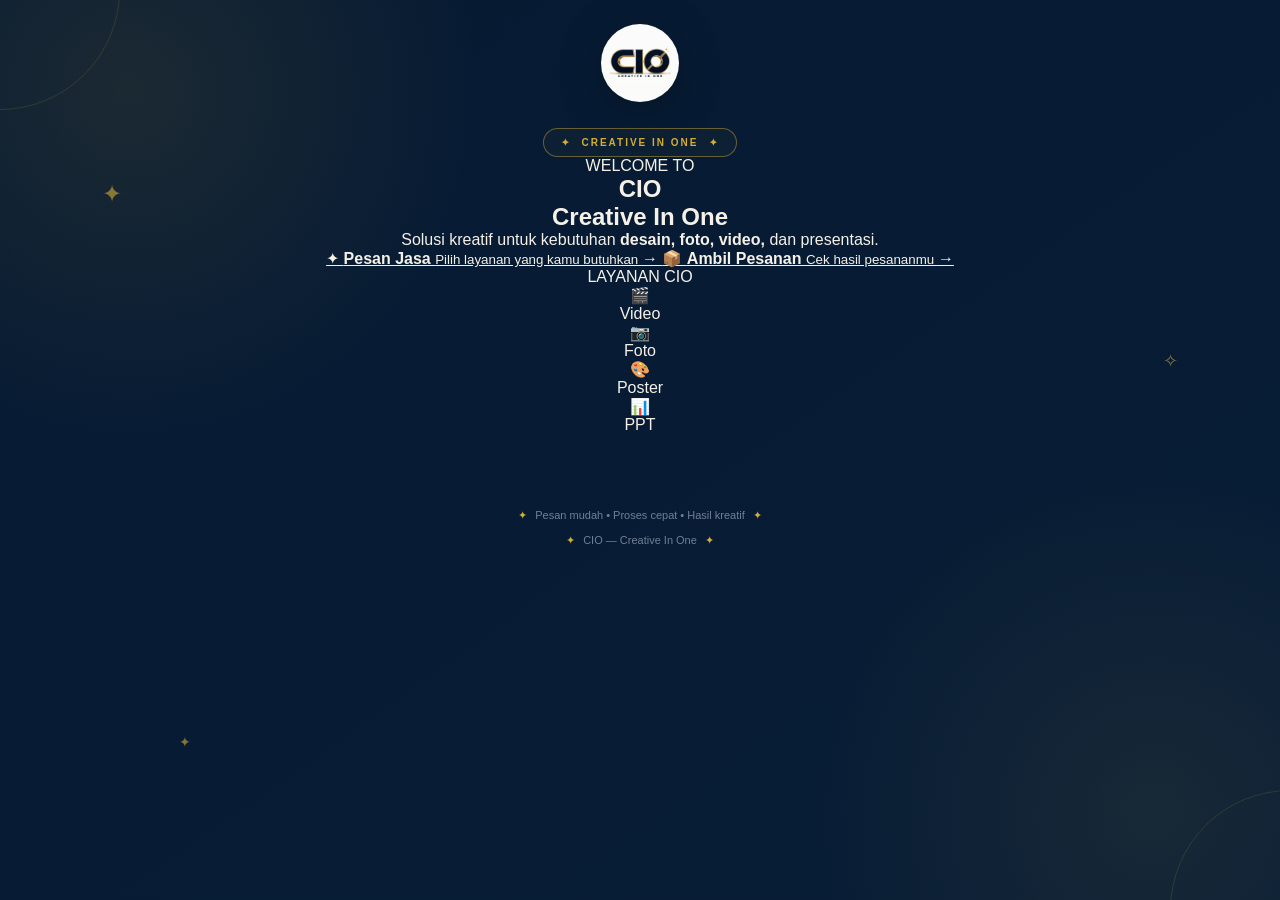
==== commit 65ae349f: "Update index.html" ====
--- a/index.html
+++ b/index.html
@@ -2,6 +2,7 @@
 <html lang="id">
 
 <head>
+
     <meta charset="UTF-8">
 
     <meta
@@ -9,26 +10,43 @@
         content="width=device-width, initial-scale=1.0"
     >
 
+    <meta
+        name="theme-color"
+        content="#061a32"
+    >
+
     <title>CIO — Creative In One</title>
 
     <link
         rel="stylesheet"
         href="style.css"
     >
+
 </head>
 
+
 <body>
 
 <div class="page home-page">
 
+
     <!-- ORNAMEN -->
 
     <div class="home-orb home-orb-one"></div>
+
     <div class="home-orb home-orb-two"></div>
 
-    <div class="home-star home-star-one">✦</div>
-    <div class="home-star home-star-two">✧</div>
-    <div class="home-star home-star-three">✦</div>
+    <div class="home-star home-star-one">
+        ✦
+    </div>
+
+    <div class="home-star home-star-two">
+        ✧
+    </div>
+
+    <div class="home-star home-star-three">
+        ✦
+    </div>
 
 
     <!-- HEADER -->
@@ -37,17 +55,20 @@
 
         <img
             src="logo-cio.png.jpeg"
-            alt="CIO Creative In One"
+            alt="Logo CIO Creative In One"
             class="logo"
         >
 
     </header>
 
 
-    <!-- CONTENT -->
+    <!-- MAIN -->
 
     <main class="home-container">
 
+
+        <!-- BADGE -->
+
         <div class="home-badge">
 
             <span>✦</span>
@@ -59,34 +80,37 @@
         </div>
 
 
-        <div class="welcome">
-
-            <p>
+        <!-- WELCOME -->
+
+        <section class="welcome">
+
+            <p class="welcome-small">
                 WELCOME TO
             </p>
 
             <h1>
-                <span>CIO</span>
+                CIO
             </h1>
 
             <h2>
                 Creative In One
             </h2>
 
-            <p>
+            <p class="welcome-description">
                 Solusi kreatif untuk kebutuhan
-                desain, foto, video, dan presentasi.
+                <strong>
+                    desain, foto, video,
+                </strong>
+                dan presentasi.
             </p>
 
-        </div>
-
-
-        <!-- BUTTONS -->
-
-        <div class="home-buttons">
-
-
-            <!-- PESAN JASA -->
+        </section>
+
+
+        <!-- ACTION BUTTONS -->
+
+        <section class="home-buttons">
+
 
             <a
                 href="pesan.html"
@@ -97,8 +121,14 @@
                     ✦
                 </span>
 
-                <span>
-                    Pesan Jasa
+                <span class="button-text">
+                    <strong>
+                        Pesan Jasa
+                    </strong>
+
+                    <small>
+                        Pilih layanan yang kamu butuhkan
+                    </small>
                 </span>
 
                 <span class="button-arrow">
@@ -107,21 +137,26 @@
 
             </a>
 
-
-            <!-- AMBIL PESANAN -->
 
             <a
                 href="ambil.html"
                 class="main-button"
-                style="margin-top: 12px;"
             >
 
                 <span class="button-icon">
                     📦
                 </span>
 
-                <span>
-                    Ambil Pesanan
+                <span class="button-text">
+
+                    <strong>
+                        Ambil Pesanan
+                    </strong>
+
+                    <small>
+                        Cek hasil pesananmu
+                    </small>
+
                 </span>
 
                 <span class="button-arrow">
@@ -130,65 +165,81 @@
 
             </a>
 
-        </div>
-
-
-        <!-- INFO -->
-
-        <div class="home-info">
-
-            <div class="info-item">
-
-                <div class="info-icon">
-                    🎬
-                </div>
-
-                <span>
-                    Video
-                </span>
-
+
+        </section>
+
+
+        <!-- SERVICES -->
+
+        <section class="home-services">
+
+            <div class="home-services-title">
+                <span></span>
+                <p>
+                    LAYANAN CIO
+                </p>
+                <span></span>
             </div>
 
 
-            <div class="info-item">
-
-                <div class="info-icon">
-                    📷
-                </div>
-
-                <span>
-                    Foto
-                </span>
+            <div class="home-info">
+
+
+                <div class="info-item">
+
+                    <div class="info-icon">
+                        🎬
+                    </div>
+
+                    <span>
+                        Video
+                    </span>
+
+                </div>
+
+
+                <div class="info-item">
+
+                    <div class="info-icon">
+                        📷
+                    </div>
+
+                    <span>
+                        Foto
+                    </span>
+
+                </div>
+
+
+                <div class="info-item">
+
+                    <div class="info-icon">
+                        🎨
+                    </div>
+
+                    <span>
+                        Poster
+                    </span>
+
+                </div>
+
+
+                <div class="info-item">
+
+                    <div class="info-icon">
+                        📊
+                    </div>
+
+                    <span>
+                        PPT
+                    </span>
+
+                </div>
+
 
             </div>
 
-
-            <div class="info-item">
-
-                <div class="info-icon">
-                    🎨
-                </div>
-
-                <span>
-                    Poster
-                </span>
-
-            </div>
-
-
-            <div class="info-item">
-
-                <div class="info-icon">
-                    📊
-                </div>
-
-                <span>
-                    PPT
-                </span>
-
-            </div>
-
-        </div>
+        </section>
 
 
     </main>
@@ -218,4 +269,5 @@
 </div>
 
 </body>
+
 </html>
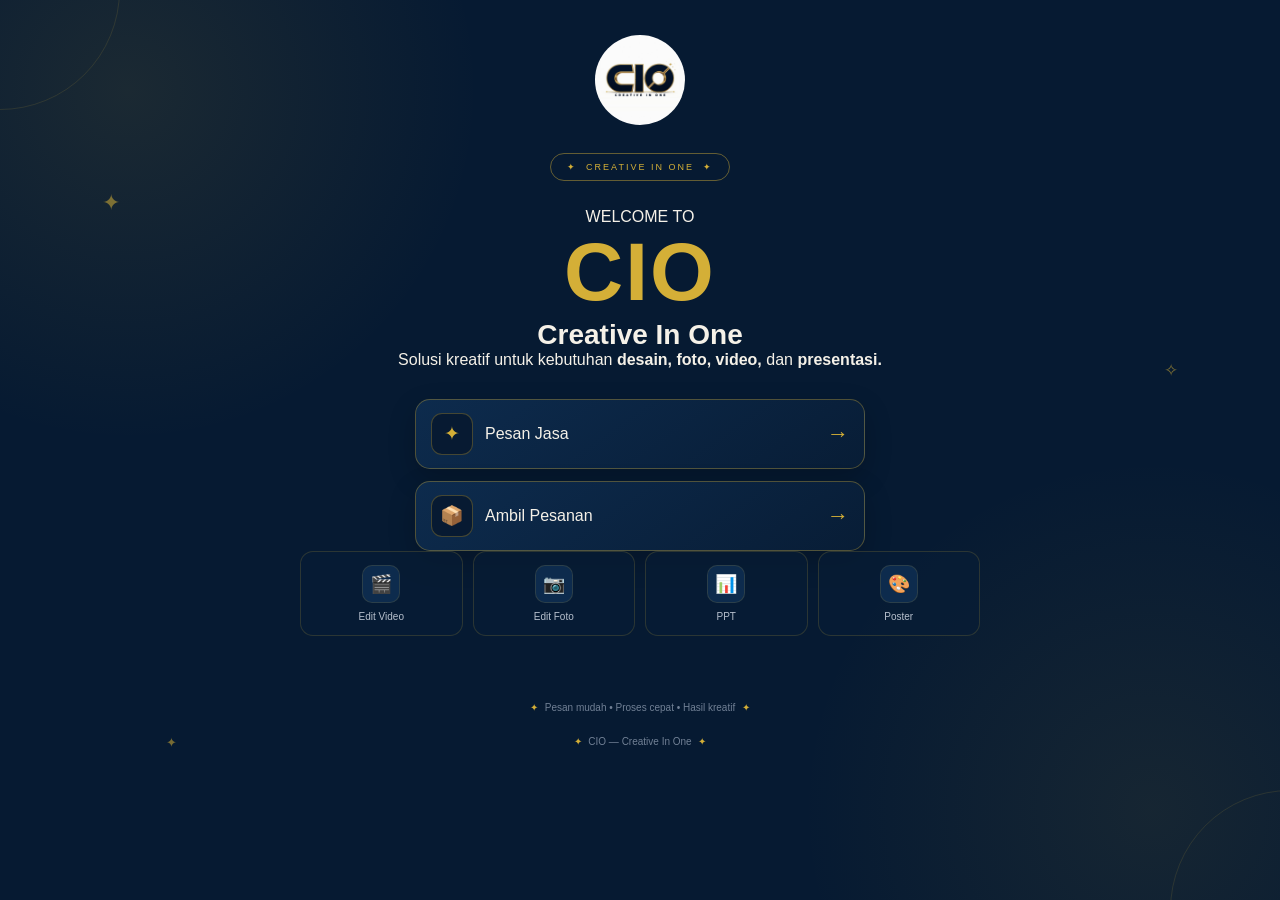
==== commit f1e2843d: "Update index.html" ====
--- a/index.html
+++ b/index.html
@@ -11,8 +11,8 @@
     >
 
     <meta
-        name="theme-color"
-        content="#061a32"
+        name="description"
+        content="CIO Creative In One — layanan editing video, foto, PPT, dan desain poster."
     >
 
     <title>CIO — Creative In One</title>
@@ -27,246 +27,242 @@
 
 <body>
 
-<div class="page home-page">
-
-
-    <!-- ORNAMEN -->
-
-    <div class="home-orb home-orb-one"></div>
-
-    <div class="home-orb home-orb-two"></div>
-
-    <div class="home-star home-star-one">
-        ✦
+    <div class="page home-page">
+
+
+        <!-- =========================================
+             ORNAMEN
+        ========================================== -->
+
+        <div class="home-orb home-orb-one"></div>
+
+        <div class="home-orb home-orb-two"></div>
+
+        <div class="home-star home-star-one">
+            ✦
+        </div>
+
+        <div class="home-star home-star-two">
+            ✧
+        </div>
+
+        <div class="home-star home-star-three">
+            ✦
+        </div>
+
+
+        <!-- =========================================
+             HEADER
+        ========================================== -->
+
+        <header class="header">
+
+            <img
+                src="logo-cio.png.jpeg"
+                alt="Logo CIO Creative In One"
+                class="logo"
+            >
+
+        </header>
+
+
+        <!-- =========================================
+             MAIN
+        ========================================== -->
+
+        <main class="home-container">
+
+
+            <!-- BADGE -->
+
+            <div class="home-badge">
+
+                <span>✦</span>
+
+                CREATIVE IN ONE
+
+                <span>✦</span>
+
+            </div>
+
+
+            <!-- WELCOME -->
+
+            <section class="welcome">
+
+                <p class="welcome-label">
+                    WELCOME TO
+                </p>
+
+                <h1>
+                    <span>CIO</span>
+                </h1>
+
+                <h2>
+                    Creative In One
+                </h2>
+
+                <p>
+                    Solusi kreatif untuk kebutuhan
+                    <strong>desain, foto, video,</strong>
+                    dan <strong>presentasi.</strong>
+                </p>
+
+            </section>
+
+
+            <!-- =====================================
+                 BUTTON UTAMA
+            ====================================== -->
+
+            <section class="home-buttons">
+
+
+                <!-- PESAN JASA -->
+
+                <a
+                    href="pesan.html"
+                    class="main-button"
+                >
+
+                    <span class="button-icon">
+                        ✦
+                    </span>
+
+                    <span>
+                        Pesan Jasa
+                    </span>
+
+                    <span class="button-arrow">
+                        →
+                    </span>
+
+                </a>
+
+
+                <!-- AMBIL PESANAN -->
+
+                <a
+                    href="ambil.html"
+                    class="main-button"
+                >
+
+                    <span class="button-icon">
+                        📦
+                    </span>
+
+                    <span>
+                        Ambil Pesanan
+                    </span>
+
+                    <span class="button-arrow">
+                        →
+                    </span>
+
+                </a>
+
+
+            </section>
+
+
+            <!-- =====================================
+                 INFO SERVICE
+            ====================================== -->
+
+            <section class="home-info">
+
+
+                <!-- VIDEO -->
+
+                <div class="info-item">
+
+                    <div class="info-icon">
+                        🎬
+                    </div>
+
+                    <span>
+                        Edit Video
+                    </span>
+
+                </div>
+
+
+                <!-- FOTO -->
+
+                <div class="info-item">
+
+                    <div class="info-icon">
+                        📷
+                    </div>
+
+                    <span>
+                        Edit Foto
+                    </span>
+
+                </div>
+
+
+                <!-- PPT -->
+
+                <div class="info-item">
+
+                    <div class="info-icon">
+                        📊
+                    </div>
+
+                    <span>
+                        PPT
+                    </span>
+
+                </div>
+
+
+                <!-- POSTER -->
+
+                <div class="info-item">
+
+                    <div class="info-icon">
+                        🎨
+                    </div>
+
+                    <span>
+                        Poster
+                    </span>
+
+                </div>
+
+
+            </section>
+
+
+        </main>
+
+
+        <!-- =========================================
+             FOOTER
+        ========================================== -->
+
+        <footer>
+
+            <span>✦</span>
+
+            Pesan mudah • Proses cepat • Hasil kreatif
+
+            <span>✦</span>
+
+            <br><br>
+
+            <span>✦</span>
+
+            CIO — Creative In One
+
+            <span>✦</span>
+
+        </footer>
+
+
     </div>
 
-    <div class="home-star home-star-two">
-        ✧
-    </div>
-
-    <div class="home-star home-star-three">
-        ✦
-    </div>
-
-
-    <!-- HEADER -->
-
-    <header class="header">
-
-        <img
-            src="logo-cio.png.jpeg"
-            alt="Logo CIO Creative In One"
-            class="logo"
-        >
-
-    </header>
-
-
-    <!-- MAIN -->
-
-    <main class="home-container">
-
-
-        <!-- BADGE -->
-
-        <div class="home-badge">
-
-            <span>✦</span>
-
-            CREATIVE IN ONE
-
-            <span>✦</span>
-
-        </div>
-
-
-        <!-- WELCOME -->
-
-        <section class="welcome">
-
-            <p class="welcome-small">
-                WELCOME TO
-            </p>
-
-            <h1>
-                CIO
-            </h1>
-
-            <h2>
-                Creative In One
-            </h2>
-
-            <p class="welcome-description">
-                Solusi kreatif untuk kebutuhan
-                <strong>
-                    desain, foto, video,
-                </strong>
-                dan presentasi.
-            </p>
-
-        </section>
-
-
-        <!-- ACTION BUTTONS -->
-
-        <section class="home-buttons">
-
-
-            <a
-                href="pesan.html"
-                class="main-button"
-            >
-
-                <span class="button-icon">
-                    ✦
-                </span>
-
-                <span class="button-text">
-                    <strong>
-                        Pesan Jasa
-                    </strong>
-
-                    <small>
-                        Pilih layanan yang kamu butuhkan
-                    </small>
-                </span>
-
-                <span class="button-arrow">
-                    →
-                </span>
-
-            </a>
-
-
-            <a
-                href="ambil.html"
-                class="main-button"
-            >
-
-                <span class="button-icon">
-                    📦
-                </span>
-
-                <span class="button-text">
-
-                    <strong>
-                        Ambil Pesanan
-                    </strong>
-
-                    <small>
-                        Cek hasil pesananmu
-                    </small>
-
-                </span>
-
-                <span class="button-arrow">
-                    →
-                </span>
-
-            </a>
-
-
-        </section>
-
-
-        <!-- SERVICES -->
-
-        <section class="home-services">
-
-            <div class="home-services-title">
-                <span></span>
-                <p>
-                    LAYANAN CIO
-                </p>
-                <span></span>
-            </div>
-
-
-            <div class="home-info">
-
-
-                <div class="info-item">
-
-                    <div class="info-icon">
-                        🎬
-                    </div>
-
-                    <span>
-                        Video
-                    </span>
-
-                </div>
-
-
-                <div class="info-item">
-
-                    <div class="info-icon">
-                        📷
-                    </div>
-
-                    <span>
-                        Foto
-                    </span>
-
-                </div>
-
-
-                <div class="info-item">
-
-                    <div class="info-icon">
-                        🎨
-                    </div>
-
-                    <span>
-                        Poster
-                    </span>
-
-                </div>
-
-
-                <div class="info-item">
-
-                    <div class="info-icon">
-                        📊
-                    </div>
-
-                    <span>
-                        PPT
-                    </span>
-
-                </div>
-
-
-            </div>
-
-        </section>
-
-
-    </main>
-
-
-    <!-- FOOTER -->
-
-    <footer>
-
-        <span>✦</span>
-
-        Pesan mudah • Proses cepat • Hasil kreatif
-
-        <span>✦</span>
-
-        <br><br>
-
-        <span>✦</span>
-
-        CIO — Creative In One
-
-        <span>✦</span>
-
-    </footer>
-
-
-</div>
 
 </body>
 
--- a/style.css
+++ b/style.css
@@ -1,6 +1,6 @@
 /* =========================================================
    CIO — CREATIVE IN ONE
-   FINAL DESIGN
+   RESPONSIVE FINAL STYLE
    NAVY + GOLD
 ========================================================= */
 
@@ -18,15 +18,11 @@
     font-family: Arial, Helvetica, sans-serif;
     background: #061a32;
     color: #f5f1e8;
+    min-height: 100vh;
 }
 
 a {
     color: inherit;
-}
-
-button,
-a {
-    -webkit-tap-highlight-color: transparent;
 }
 
 .page {
@@ -45,11 +41,7 @@
             rgba(212, 175, 55, .08),
             transparent 25%
         ),
-        linear-gradient(
-            145deg,
-            #061a32,
-            #081d36
-        );
+        #061a32;
 }
 
 
@@ -65,24 +57,17 @@
     justify-content: center;
     align-items: center;
 
-    padding: 24px 20px 8px;
+    padding: 28px 20px 8px;
 }
 
 .logo {
-    width: 78px;
-    height: 78px;
+    width: 82px;
+    height: 82px;
 
     object-fit: contain;
+    display: block;
 
     border-radius: 50%;
-
-    display: block;
-
-    filter:
-        drop-shadow(
-            0 8px 20px
-            rgba(0, 0, 0, .25)
-        );
 }
 
 
@@ -98,8 +83,7 @@
     width: 240px;
     height: 240px;
 
-    border: 1px solid
-        rgba(212, 175, 55, .15);
+    border: 1px solid rgba(212, 175, 55, .13);
 
     border-radius: 50%;
 
@@ -129,7 +113,7 @@
 
     color: #d4af37;
 
-    opacity: .6;
+    opacity: .55;
 
     pointer-events: none;
 }
@@ -137,33 +121,51 @@
 .home-star-one,
 .package-star-one,
 .pickup-star-one {
-    top: 180px;
+    top: 190px;
     left: 8%;
 
-    font-size: 24px;
+    font-size: 22px;
 }
 
 .home-star-two,
 .package-star-two,
 .pickup-star-two {
-    top: 350px;
+    top: 360px;
     right: 8%;
 
-    font-size: 18px;
+    font-size: 17px;
 }
 
 .home-star-three,
 .package-star-three,
 .pickup-star-three {
     bottom: 150px;
-    left: 14%;
-
-    font-size: 14px;
-}
-
-
-/* =========================================================
-   HEADER BADGE
+    left: 13%;
+
+    font-size: 13px;
+}
+
+
+/* =========================================================
+   HOME
+========================================================= */
+
+.home-container {
+    position: relative;
+    z-index: 3;
+
+    width: min(92%, 680px);
+
+    margin: 0 auto;
+
+    padding: 15px 0 45px;
+
+    text-align: center;
+}
+
+
+/* =========================================================
+   BADGE
 ========================================================= */
 
 .home-badge,
@@ -174,313 +176,121 @@
     align-items: center;
     justify-content: center;
 
-    gap: 10px;
+    gap: 9px;
 
     width: fit-content;
 
     margin: 0 auto;
 
-    padding: 8px 17px;
-
-    border: 1px solid
-        rgba(212, 175, 55, .45);
+    padding: 8px 16px;
+
+    border: 1px solid rgba(212, 175, 55, .45);
 
     border-radius: 50px;
 
-    background:
-        rgba(212, 175, 55, .035);
-
     color: #d4af37;
 
-    font-size: 10px;
+    font-size: 9px;
+
+    letter-spacing: 2px;
+
+    white-space: nowrap;
+}
+
+
+/* =========================================================
+   WELCOME
+========================================================= */
+
+.welcome {
+    margin-top: 27px;
+}
+
+.welcome-small {
+    color: #9aa7b8;
+
+    font-size: 11px;
+
+    letter-spacing: 4px;
 
     font-weight: 600;
+}
+
+.welcome h1 {
+    margin-top: 7px;
+
+    color: #d4af37;
+
+    font-size: clamp(55px, 10vw, 82px);
+
+    line-height: .95;
 
     letter-spacing: 2px;
 }
 
-
-/* =========================================================
-   HOME
-========================================================= */
-
-.home-container {
-    position: relative;
-
-    z-index: 3;
-
-    width: min(92%, 720px);
-
-    margin: 0 auto;
-
-    padding: 18px 0 55px;
-
-    text-align: center;
-}
-
-.home-hero {
-    margin-top: 30px;
-}
-
-.home-small-title {
-    color: #9aa7b8;
-
-    font-size: 10px;
+.welcome h2 {
+    margin-top: 8px;
+
+    color: #f5f1e8;
+
+    font-size: clamp(20px, 4vw, 28px);
 
     font-weight: 600;
-
-    letter-spacing: 3px;
-}
-
-.home-hero h1 {
-    margin-top: 5px;
-
-    color: #f5f1e8;
-
-    font-size: clamp(
-        65px,
-        13vw,
-        105px
-    );
-
-    line-height: .9;
-
-    letter-spacing: -5px;
-
-    text-shadow:
-        0 12px 30px
-        rgba(0, 0, 0, .25);
-}
-
-.home-hero h2 {
-    margin-top: 12px;
-
+}
+
+.welcome-description {
+    width: min(100%, 470px);
+
+    margin: 16px auto 0;
+
+    color: #aeb9c8;
+
+    font-size: 13px;
+
+    line-height: 1.8;
+}
+
+.welcome-description strong {
     color: #d4af37;
 
-    font-size: clamp(
-        22px,
-        5vw,
-        32px
-    );
-
-    letter-spacing: 1px;
-}
-
-.home-description {
-    width: min(100%, 450px);
-
-    margin: 16px auto 0;
-
-    color: #9aa7b8;
-
-    font-size: 13px;
-
-    line-height: 1.8;
-}
-
-
-/* =========================================================
-   HOME MENU
-========================================================= */
-
-.home-menu {
+    font-weight: 600;
+}
+
+
+/* =========================================================
+   HOME BUTTONS
+========================================================= */
+
+.home-buttons {
+    display: flex;
+
+    flex-direction: column;
+
+    gap: 12px;
+
+    width: min(100%, 430px);
+
+    margin: 30px auto 0;
+}
+
+.main-button {
     display: grid;
 
-    grid-template-columns: repeat(2, 1fr);
-
-    gap: 15px;
-
-    margin-top: 38px;
-}
-
-.home-menu-card {
-    position: relative;
-
-    display: flex;
-
-    align-items: center;
-
-    gap: 14px;
-
-    min-height: 125px;
-
-    padding: 20px;
-
-    border: 1px solid
-        rgba(212, 175, 55, .25);
-
-    border-radius: 18px;
-
-    background:
-        linear-gradient(
-            145deg,
-            rgba(13, 43, 77, .95),
-            rgba(8, 29, 54, .95)
-        );
-
-    text-decoration: none;
-
-    text-align: left;
-
-    box-shadow:
-        0 15px 35px
-        rgba(0, 0, 0, .20);
-
-    transition:
-        transform .25s ease,
-        border-color .25s ease,
-        box-shadow .25s ease;
-}
-
-.home-menu-card:hover {
-    transform: translateY(-5px);
-
-    border-color: #d4af37;
-
-    box-shadow:
-        0 20px 40px
-        rgba(0, 0, 0, .30);
-}
-
-.home-menu-icon {
-    display: flex;
-
-    align-items: center;
-    justify-content: center;
-
-    flex-shrink: 0;
-
-    width: 55px;
-    height: 55px;
-
-    border: 1px solid
-        rgba(212, 175, 55, .35);
+    grid-template-columns: 42px 1fr 28px;
+
+    align-items: center;
+
+    gap: 12px;
+
+    width: 100%;
+
+    min-height: 70px;
+
+    padding: 12px 15px;
+
+    border: 1px solid rgba(212, 175, 55, .35);
 
     border-radius: 15px;
-
-    background: #071a32;
-
-    color: #d4af37;
-
-    font-size: 24px;
-}
-
-.home-menu-content {
-    flex: 1;
-}
-
-.home-menu-content span {
-    display: block;
-
-    margin-bottom: 5px;
-
-    color: #d4af37;
-
-    font-size: 8px;
-
-    font-weight: 700;
-
-    letter-spacing: 1.5px;
-}
-
-.home-menu-content h3 {
-    color: #f5f1e8;
-
-    font-size: 17px;
-}
-
-.home-menu-content p {
-    margin-top: 5px;
-
-    color: #8997a9;
-
-    font-size: 10px;
-
-    line-height: 1.5;
-}
-
-.home-menu-arrow {
-    color: #d4af37;
-
-    font-size: 21px;
-}
-
-.home-note {
-    margin-top: 25px;
-
-    color: #718095;
-
-    font-size: 9px;
-
-    letter-spacing: .5px;
-}
-
-
-/* =========================================================
-   PESAN JASA
-========================================================= */
-
-.service-container {
-    position: relative;
-
-    z-index: 3;
-
-    width: min(92%, 850px);
-
-    margin: 0 auto;
-
-    padding: 18px 0 55px;
-}
-
-.service-title {
-    margin: 24px auto 30px;
-
-    text-align: center;
-}
-
-.service-title h1 {
-    color: #f5f1e8;
-
-    font-size: 34px;
-}
-
-.service-title h1 span {
-    color: #d4af37;
-}
-
-.service-title p {
-    margin-top: 8px;
-
-    color: #9aa7b8;
-
-    font-size: 13px;
-}
-
-.service-grid {
-    display: grid;
-
-    grid-template-columns: repeat(2, 1fr);
-
-    gap: 16px;
-}
-
-.service-card {
-    position: relative;
-
-    display: flex;
-
-    align-items: center;
-
-    gap: 15px;
-
-    min-height: 145px;
-
-    padding: 20px;
-
-    border: 1px solid
-        rgba(212, 175, 55, .25);
-
-    border-radius: 18px;
 
     background:
         linear-gradient(
@@ -489,148 +299,246 @@
             #081d36
         );
 
+    color: #f5f1e8;
+
     text-decoration: none;
 
+    text-align: left;
+
     box-shadow:
-        0 12px 30px
-        rgba(0, 0, 0, .20);
-
-    transition: .25s ease;
-}
-
-.service-card:hover {
-    transform: translateY(-5px);
+        0 10px 28px rgba(0, 0, 0, .20);
+
+    transition:
+        transform .25s ease,
+        border-color .25s ease,
+        background .25s ease;
+}
+
+.main-button:hover {
+    transform: translateY(-3px);
 
     border-color: #d4af37;
 
-    box-shadow:
-        0 18px 35px
-        rgba(0, 0, 0, .28);
-}
-
-.service-icon {
+    background:
+        linear-gradient(
+            145deg,
+            #103558,
+            #0a2340
+        );
+}
+
+.button-icon {
     display: flex;
 
     align-items: center;
     justify-content: center;
 
-    flex-shrink: 0;
-
-    width: 62px;
-    height: 62px;
-
-    border-radius: 16px;
+    width: 42px;
+    height: 42px;
+
+    border-radius: 11px;
 
     background: #071a32;
 
-    border: 1px solid
-        rgba(212, 175, 55, .35);
-
-    font-size: 29px;
-}
-
-.service-content {
+    border: 1px solid rgba(212, 175, 55, .30);
+
+    color: #d4af37;
+
+    font-size: 19px;
+
+    text-align: center;
+}
+
+.button-text {
+    display: flex;
+
+    flex-direction: column;
+
+    min-width: 0;
+}
+
+.button-text strong {
+    color: #f5f1e8;
+
+    font-size: 14px;
+}
+
+.button-text small {
+    margin-top: 4px;
+
+    color: #8997a9;
+
+    font-size: 10px;
+
+    line-height: 1.4;
+}
+
+.button-arrow {
+    color: #d4af37;
+
+    font-size: 22px;
+
+    text-align: right;
+}
+
+
+/* =========================================================
+   SERVICES
+========================================================= */
+
+.home-services {
+    width: min(100%, 500px);
+
+    margin: 32px auto 0;
+}
+
+.home-services-title {
+    display: flex;
+
+    align-items: center;
+
+    gap: 10px;
+
+    margin-bottom: 13px;
+}
+
+.home-services-title span {
     flex: 1;
-}
-
-.service-label {
-    display: block;
-
-    margin-bottom: 5px;
-
+
+    height: 1px;
+
+    background: rgba(212, 175, 55, .20);
+}
+
+.home-services-title p {
+    color: #718095;
+
+    font-size: 9px;
+
+    letter-spacing: 2px;
+
+    white-space: nowrap;
+}
+
+.home-info {
+    display: grid;
+
+    grid-template-columns: repeat(4, 1fr);
+
+    gap: 10px;
+}
+
+.info-item {
+    display: flex;
+
+    flex-direction: column;
+
+    align-items: center;
+
+    justify-content: center;
+
+    gap: 8px;
+
+    min-height: 85px;
+
+    padding: 10px 6px;
+
+    border: 1px solid rgba(212, 175, 55, .18);
+
+    border-radius: 13px;
+
+    background: rgba(8, 29, 54, .70);
+}
+
+.info-icon {
+    display: flex;
+
+    align-items: center;
+    justify-content: center;
+
+    width: 38px;
+    height: 38px;
+
+    border-radius: 10px;
+
+    background: #0d2b4d;
+
+    border: 1px solid rgba(212, 175, 55, .15);
+
+    font-size: 18px;
+}
+
+.info-item span {
+    color: #b8c1ce;
+
+    font-size: 10px;
+}
+
+
+/* =========================================================
+   SERVICE PAGE
+========================================================= */
+
+.service-container {
+    position: relative;
+
+    z-index: 3;
+
+    width: min(92%, 850px);
+
+    margin: 0 auto;
+
+    padding: 15px 0 50px;
+}
+
+.service-title {
+    margin: 22px auto 30px;
+
+    text-align: center;
+}
+
+.service-title h1 {
+    color: #f5f1e8;
+
+    font-size: clamp(28px, 5vw, 36px);
+}
+
+.service-title h1 span {
     color: #d4af37;
-
-    font-size: 8px;
-
-    font-weight: 700;
-
-    letter-spacing: 1.5px;
-}
-
-.service-card h2 {
-    color: #f5f1e8;
-
-    font-size: 18px;
-}
-
-.service-card p {
-    margin-top: 5px;
-
-    color: #8997a9;
-
-    font-size: 11px;
-
-    line-height: 1.5;
-}
-
-.service-arrow {
-    color: #d4af37;
-
-    font-size: 22px;
-}
-
-
-/* =========================================================
-   ORDER / PAKET
-========================================================= */
-
-.package-container {
+}
+
+.service-title p {
+    margin-top: 8px;
+
+    color: #9aa7b8;
+
+    font-size: 13px;
+}
+
+.service-grid {
+    display: grid;
+
+    grid-template-columns: repeat(2, 1fr);
+
+    gap: 16px;
+}
+
+.service-card {
     position: relative;
 
-    z-index: 3;
-
-    width: min(92%, 850px);
-
-    margin: 0 auto;
-
-    padding: 18px 0 55px;
-}
-
-.package-title {
-    margin: 24px auto 30px;
-
-    text-align: center;
-}
-
-.package-subtitle {
-    color: #9aa7b8;
-
-    font-size: 11px;
-
-    letter-spacing: 1px;
-}
-
-.package-title h1 {
-    margin-top: 7px;
-
-    color: #d4af37;
-
-    font-size: 30px;
-}
-
-.package-title > p:last-child {
-    margin-top: 7px;
-
-    color: #aeb9c8;
-
-    font-size: 13px;
-}
-
-.package-grid {
-    display: grid;
-
-    grid-template-columns: repeat(3, 1fr);
-
-    gap: 16px;
-}
-
-.package-card {
+    display: flex;
+
+    align-items: center;
+
+    gap: 15px;
+
+    min-height: 145px;
+
     padding: 20px;
 
-    border: 1px solid
-        rgba(212, 175, 55, .25);
-
-    border-radius: 18px;
+    border: 1px solid rgba(212, 175, 55, .28);
+
+    border-radius: 17px;
 
     background:
         linear-gradient(
@@ -639,167 +547,82 @@
             #081d36
         );
 
-    box-shadow:
-        0 12px 30px
-        rgba(0, 0, 0, .20);
+    text-decoration: none;
+
+    box-shadow: 0 12px 30px rgba(0, 0, 0, .20);
 
     transition: .25s ease;
 }
 
-.package-card:hover {
-    transform: translateY(-5px);
+.service-card:hover {
+    transform: translateY(-4px);
 
     border-color: #d4af37;
-
-    box-shadow:
-        0 18px 35px
-        rgba(0, 0, 0, .28);
-}
-
-.package-card-top {
-    display: flex;
-
-    align-items: center;
-    justify-content: space-between;
-}
-
-.package-icon {
+}
+
+.service-icon {
     display: flex;
 
     align-items: center;
     justify-content: center;
 
-    width: 48px;
-    height: 48px;
-
-    border-radius: 13px;
+    flex-shrink: 0;
+
+    width: 62px;
+    height: 62px;
+
+    border-radius: 15px;
 
     background: #071a32;
 
-    border: 1px solid
-        rgba(212, 175, 55, .30);
+    border: 1px solid rgba(212, 175, 55, .35);
+
+    font-size: 29px;
+}
+
+.service-content {
+    flex: 1;
+
+    min-width: 0;
+}
+
+.service-label {
+    display: block;
+
+    margin-bottom: 5px;
+
+    color: #d4af37;
+
+    font-size: 9px;
+
+    letter-spacing: 1.5px;
+}
+
+.service-card h2 {
+    color: #f5f1e8;
+
+    font-size: 18px;
+}
+
+.service-card p {
+    margin-top: 5px;
+
+    color: #8997a9;
+
+    font-size: 11px;
+
+    line-height: 1.5;
+}
+
+.service-arrow {
+    color: #d4af37;
 
     font-size: 22px;
 }
 
-.package-arrow {
-    color: #d4af37;
-
-    font-size: 18px;
-}
-
-.package-card-content {
-    margin-top: 18px;
-}
-
-.package-label {
-    color: #d4af37;
-
-    font-size: 8px;
-
-    font-weight: 700;
-
-    letter-spacing: 1.5px;
-}
-
-.package-card h2 {
-    margin-top: 5px;
-
-    color: #f5f1e8;
-
-    font-size: 20px;
-}
-
-.package-price {
-    margin-top: 10px;
-
-    color: #d4af37;
-
-    font-size: 21px;
-
-    font-weight: 700;
-}
-
-.package-card p {
-    margin-top: 8px;
-
-    min-height: 34px;
-
-    color: #8997a9;
-
-    font-size: 10px;
-
-    line-height: 1.6;
-}
-
-
-/* =========================================================
-   TOMBOL PILIH PAKET
-========================================================= */
-
-.package-button {
-    display: flex;
-
-    align-items: center;
-    justify-content: center;
-
-    width: 100%;
-
-    margin-top: 17px;
-
-    padding: 12px 14px;
-
-    border: 1px solid
-        rgba(212, 175, 55, .7);
-
-    border-radius: 10px;
-
-    background: #d4af37;
-
-    color: #071a32;
-
-    font-family: inherit;
-
-    font-size: 11px;
-
-    font-weight: 800;
-
-    cursor: pointer;
-
-    transition: .25s ease;
-}
-
-.package-button:hover {
-    background: #e4c65a;
-
-    transform: translateY(-2px);
-
-    box-shadow:
-        0 8px 20px
-        rgba(212, 175, 55, .15);
-}
-
-.package-button:active {
-    transform: scale(.98);
-}
-
-.package-back {
-    display: block;
-
-    width: fit-content;
-
-    margin: 24px auto 0;
-
-    color: #d4af37;
-
-    font-size: 12px;
-
-    text-decoration: none;
-}
-
-
-/* =========================================================
-   DETAIL / FORM
+
+/* =========================================================
+   ORDER / DETAIL
 ========================================================= */
 
 .detail-container {
@@ -811,11 +634,11 @@
 
     margin: 0 auto;
 
-    padding: 18px 0 55px;
+    padding: 15px 0 50px;
 }
 
 .detail-title {
-    margin: 24px auto 25px;
+    margin: 20px auto 25px;
 
     text-align: center;
 }
@@ -823,7 +646,7 @@
 .detail-title h1 {
     color: #d4af37;
 
-    font-size: 30px;
+    font-size: clamp(26px, 5vw, 32px);
 }
 
 .detail-title p {
@@ -837,8 +660,7 @@
 .detail-card {
     padding: 25px;
 
-    border: 1px solid
-        rgba(212, 175, 55, .30);
+    border: 1px solid rgba(212, 175, 55, .3);
 
     border-radius: 18px;
 
@@ -850,8 +672,7 @@
         );
 
     box-shadow:
-        0 15px 35px
-        rgba(0, 0, 0, .25);
+        0 15px 35px rgba(0, 0, 0, .25);
 }
 
 .form-group {
@@ -877,8 +698,7 @@
 
     padding: 12px 13px;
 
-    border: 1px solid
-        rgba(212, 175, 55, .22);
+    border: 1px solid rgba(212, 175, 55, .22);
 
     border-radius: 9px;
 
@@ -956,11 +776,11 @@
 
     margin: 0 auto;
 
-    padding: 18px 0 50px;
+    padding: 15px 0 45px;
 }
 
 .pickup-title {
-    margin: 24px auto 28px;
+    margin: 20px auto 28px;
 
     text-align: center;
 }
@@ -976,7 +796,7 @@
 .pickup-title h1 {
     color: #d4af37;
 
-    font-size: 30px;
+    font-size: clamp(26px, 5vw, 32px);
 }
 
 .pickup-title span {
@@ -994,8 +814,7 @@
 .pickup-card {
     padding: 28px 25px;
 
-    border: 1px solid
-        rgba(212, 175, 55, .35);
+    border: 1px solid rgba(212, 175, 55, .4);
 
     border-radius: 18px;
 
@@ -1007,8 +826,7 @@
         );
 
     box-shadow:
-        0 14px 35px
-        rgba(0, 0, 0, .28);
+        0 14px 35px rgba(0, 0, 0, .28);
 
     text-align: center;
 }
@@ -1024,8 +842,7 @@
 
     margin: 0 auto 18px;
 
-    border: 1px solid
-        rgba(212, 175, 55, .5);
+    border: 1px solid rgba(212, 175, 55, .5);
 
     border-radius: 17px;
 
@@ -1071,13 +888,11 @@
 
     padding: 13px;
 
-    border: 1px solid
-        rgba(255, 255, 255, .07);
+    border: 1px solid rgba(255, 255, 255, .07);
 
     border-radius: 11px;
 
-    background:
-        rgba(4, 17, 33, .45);
+    background: rgba(4, 17, 33, .45);
 }
 
 .step-number {
@@ -1133,13 +948,11 @@
 
     padding: 15px;
 
-    border: 1px solid
-        rgba(212, 175, 55, .22);
+    border: 1px solid rgba(212, 175, 55, .22);
 
     border-radius: 12px;
 
-    background:
-        rgba(212, 175, 55, .05);
+    background: rgba(212, 175, 55, .05);
 
     text-align: left;
 }
@@ -1215,12 +1028,13 @@
     background: #e4c65a;
 }
 
-.pickup-back {
+.pickup-back,
+.package-back {
     display: block;
 
     width: fit-content;
 
-    margin: 20px auto 0;
+    margin: 22px auto 0;
 
     color: #d4af37;
 
@@ -1239,107 +1053,336 @@
 
     z-index: 5;
 
-    padding: 20px;
+    padding: 18px 20px 25px;
 
     text-align: center;
 
     color: #718095;
 
-    font-size: 11px;
+    font-size: 10px;
+
+    line-height: 1.7;
 }
 
 footer span {
-    margin: 0 5px;
+    margin: 0 4px;
 
     color: #d4af37;
 }
 
 
 /* =========================================================
-   RESPONSIVE
-========================================================= */
-
-@media (max-width: 700px) {
-
-    .home-menu {
-        grid-template-columns: 1fr;
+   TABLET
+========================================================= */
+
+@media (max-width: 800px) {
+
+    .home-container {
+        width: min(90%, 600px);
+    }
+
+    .service-grid {
+        grid-template-columns: 1fr 1fr;
+    }
+
+    .service-card {
+        min-height: 135px;
+        padding: 17px;
+    }
+
+}
+
+
+/* =========================================================
+   HP / MOBILE
+========================================================= */
+
+@media (max-width: 600px) {
+
+    .header {
+        padding-top: 20px;
+    }
+
+    .logo {
+        width: 70px;
+        height: 70px;
+    }
+
+    .home-container {
+        width: 90%;
+
+        padding-top: 10px;
+    }
+
+    .home-badge {
+        font-size: 8px;
+
+        padding: 7px 13px;
+
+        letter-spacing: 1.5px;
+    }
+
+    .welcome {
+        margin-top: 22px;
+    }
+
+    .welcome-small {
+        font-size: 9px;
+
+        letter-spacing: 3px;
+    }
+
+    .welcome h1 {
+        font-size: 58px;
+    }
+
+    .welcome h2 {
+        font-size: 21px;
+    }
+
+    .welcome-description {
+        font-size: 12px;
+
+        line-height: 1.7;
+    }
+
+    .home-buttons {
+        width: 100%;
+
+        margin-top: 25px;
+    }
+
+    .main-button {
+        min-height: 65px;
+
+        grid-template-columns: 40px 1fr 24px;
+
+        gap: 10px;
+
+        padding: 11px 12px;
+
+        border-radius: 13px;
+    }
+
+    .button-icon {
+        width: 40px;
+        height: 40px;
+
+        font-size: 17px;
+    }
+
+    .button-text strong {
+        font-size: 13px;
+    }
+
+    .button-text small {
+        font-size: 9px;
+    }
+
+    .button-arrow {
+        font-size: 19px;
+    }
+
+    .home-services {
+        margin-top: 27px;
+    }
+
+    .home-info {
+        grid-template-columns: repeat(2, 1fr);
+
+        gap: 9px;
+    }
+
+    .info-item {
+        min-height: 72px;
+
+        flex-direction: row;
+
+        justify-content: flex-start;
+
+        padding: 9px 12px;
+
+        gap: 9px;
+    }
+
+    .info-icon {
+        width: 34px;
+        height: 34px;
+
+        font-size: 16px;
+    }
+
+    .info-item span {
+        font-size: 10px;
+    }
+
+    footer {
+        padding-top: 15px;
+    }
+
+
+    /* SERVICE */
+
+    .service-container {
+        width: 90%;
     }
 
     .service-grid {
         grid-template-columns: 1fr;
-    }
-
-    .package-grid {
-        grid-template-columns: 1fr;
+
+        gap: 11px;
     }
 
     .service-card {
-        min-height: 125px;
-    }
-
-    .detail-card,
+        min-height: 105px;
+
+        padding: 14px;
+
+        gap: 12px;
+
+        border-radius: 14px;
+    }
+
+    .service-icon {
+        width: 50px;
+        height: 50px;
+
+        border-radius: 12px;
+
+        font-size: 23px;
+    }
+
+    .service-label {
+        font-size: 8px;
+    }
+
+    .service-card h2 {
+        font-size: 16px;
+    }
+
+    .service-card p {
+        font-size: 10px;
+    }
+
+    .service-arrow {
+        font-size: 19px;
+    }
+
+
+    /* DETAIL */
+
+    .detail-container {
+        width: 90%;
+    }
+
+    .detail-card {
+        padding: 20px 15px;
+
+        border-radius: 15px;
+    }
+
+
+    /* PICKUP */
+
+    .pickup-container {
+        width: 90%;
+    }
+
     .pickup-card {
-        padding: 22px 17px;
-    }
-
-    .home-hero h1 {
-        font-size: 75px;
-    }
-}
-
-
-@media (max-width: 420px) {
+        padding: 22px 15px;
+
+        border-radius: 15px;
+    }
+
+}
+
+
+/* =========================================================
+   HP KECIL
+========================================================= */
+
+@media (max-width: 380px) {
 
     .header {
-        padding-top: 18px;
+        padding-top: 16px;
     }
 
     .logo {
-        width: 68px;
-        height: 68px;
-    }
-
-    .home-container,
-    .service-container,
-    .package-container,
-    .detail-container,
-    .pickup-container {
+        width: 62px;
+        height: 62px;
+    }
+
+    .home-container {
         width: 92%;
     }
 
-    .home-hero h1 {
-        font-size: 68px;
-
-        letter-spacing: -4px;
-    }
-
-    .home-hero h2 {
-        font-size: 23px;
-    }
-
-    .service-title h1,
-    .package-title h1,
-    .detail-title h1,
-    .pickup-title h1 {
-        font-size: 26px;
-    }
-
-    .home-menu-card {
-        padding: 17px;
-
-        min-height: 112px;
-    }
-
-    .service-card {
-        padding: 17px;
-    }
-
-    .service-icon {
-        width: 55px;
-        height: 55px;
-    }
-
-    .package-card {
-        padding: 18px;
-    }
-}
+    .welcome h1 {
+        font-size: 50px;
+    }
+
+    .welcome h2 {
+        font-size: 19px;
+    }
+
+    .welcome-description {
+        font-size: 11px;
+    }
+
+    .home-badge {
+        font-size: 7px;
+
+        padding: 6px 11px;
+    }
+
+    .main-button {
+        min-height: 61px;
+    }
+
+    .button-icon {
+        width: 36px;
+        height: 36px;
+    }
+
+    .button-text strong {
+        font-size: 12px;
+    }
+
+    .button-text small {
+        font-size: 8px;
+    }
+
+    .info-item {
+        padding: 8px;
+    }
+
+}
+
+
+/* =========================================================
+   DESKTOP BESAR
+========================================================= */
+
+@media (min-width: 1200px) {
+
+    .header {
+        padding-top: 35px;
+    }
+
+    .logo {
+        width: 90px;
+        height: 90px;
+    }
+
+    .home-container {
+        padding-top: 20px;
+    }
+
+    .home-buttons {
+        width: 450px;
+    }
+
+    .home-services {
+        width: 520px;
+    }
+
+}
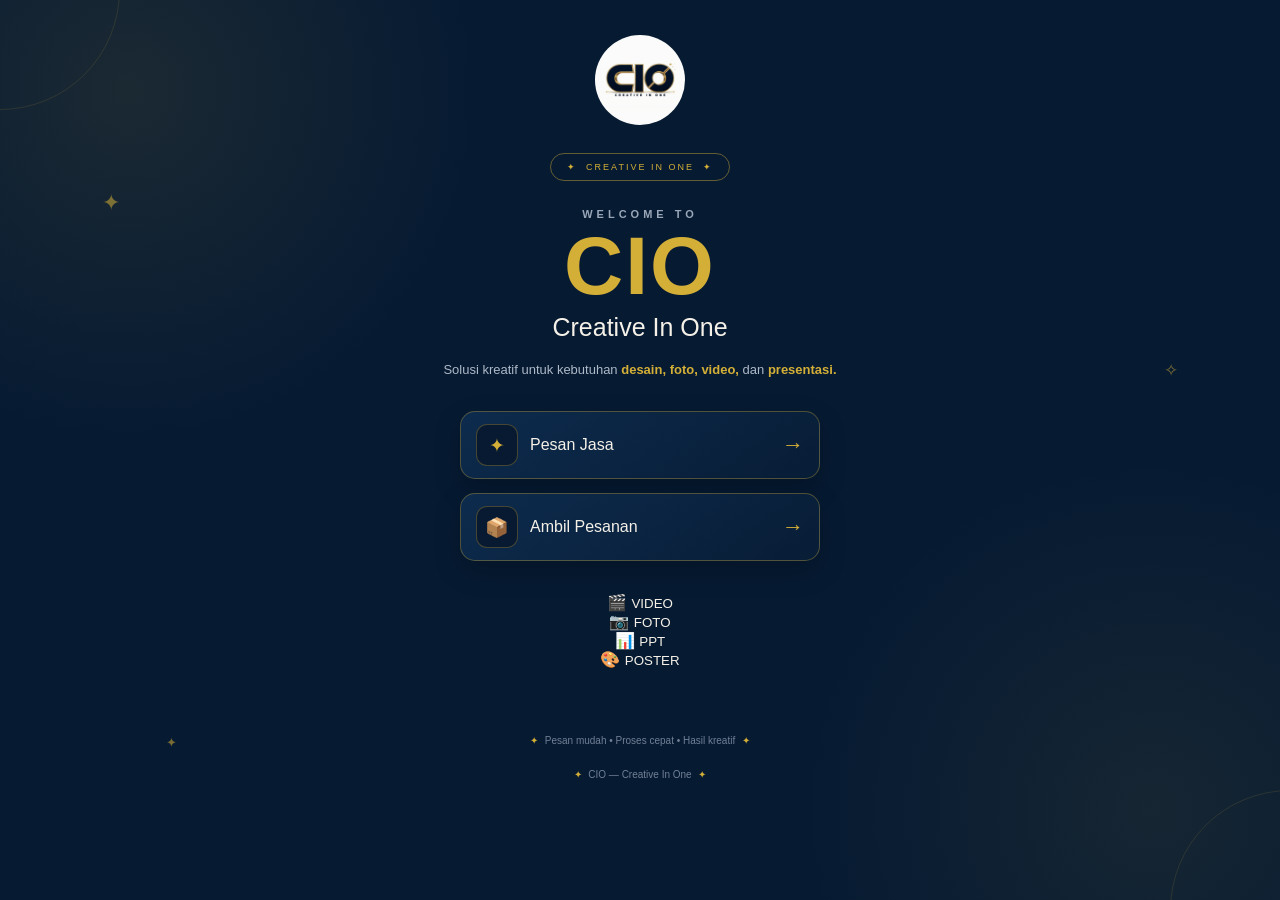
==== commit f539e13b: "Update index.html" ====
--- a/index.html
+++ b/index.html
@@ -2,7 +2,6 @@
 <html lang="id">
 
 <head>
-
     <meta charset="UTF-8">
 
     <meta
@@ -12,7 +11,7 @@
 
     <meta
         name="description"
-        content="CIO Creative In One — layanan editing video, foto, PPT, dan desain poster."
+        content="CIO Creative In One — layanan kreatif untuk video, foto, PPT, dan poster."
     >
 
     <title>CIO — Creative In One</title>
@@ -21,249 +20,159 @@
         rel="stylesheet"
         href="style.css"
     >
-
 </head>
-
 
 <body>
 
-    <div class="page home-page">
+<div class="page home-page">
+
+    <!-- ORNAMEN -->
+    <div class="home-orb home-orb-one"></div>
+    <div class="home-orb home-orb-two"></div>
+
+    <div class="home-star home-star-one">✦</div>
+    <div class="home-star home-star-two">✧</div>
+    <div class="home-star home-star-three">✦</div>
 
 
-        <!-- =========================================
-             ORNAMEN
-        ========================================== -->
+    <!-- HEADER -->
+    <header class="header">
 
-        <div class="home-orb home-orb-one"></div>
+        <img
+            src="logo-cio.png.jpeg"
+            alt="CIO Creative In One"
+            class="logo"
+        >
 
-        <div class="home-orb home-orb-two"></div>
+    </header>
 
-        <div class="home-star home-star-one">
-            ✦
-        </div>
 
-        <div class="home-star home-star-two">
-            ✧
-        </div>
+    <!-- HOME -->
+    <main class="home-container">
 
-        <div class="home-star home-star-three">
-            ✦
+        <div class="home-badge">
+            <span>✦</span>
+            CREATIVE IN ONE
+            <span>✦</span>
         </div>
 
 
-        <!-- =========================================
-             HEADER
-        ========================================== -->
+        <section class="welcome">
 
-        <header class="header">
+            <p class="welcome-small">
+                WELCOME TO
+            </p>
 
-            <img
-                src="logo-cio.png.jpeg"
-                alt="Logo CIO Creative In One"
-                class="logo"
+            <h1>
+                <span>CIO</span>
+            </h1>
+
+            <h2>
+                Creative In One
+            </h2>
+
+            <p class="welcome-description">
+                Solusi kreatif untuk kebutuhan
+                <strong>desain, foto, video,</strong>
+                dan <strong>presentasi.</strong>
+            </p>
+
+        </section>
+
+
+        <!-- BUTTON -->
+        <section class="home-buttons">
+
+            <a
+                href="pesan.html"
+                class="main-button"
             >
 
-        </header>
+                <span class="button-icon">
+                    ✦
+                </span>
+
+                <span class="button-text">
+                    Pesan Jasa
+                </span>
+
+                <span class="button-arrow">
+                    →
+                </span>
+
+            </a>
 
 
-        <!-- =========================================
-             MAIN
-        ========================================== -->
+            <a
+                href="ambil.html"
+                class="main-button"
+            >
 
-        <main class="home-container">
+                <span class="button-icon">
+                    📦
+                </span>
+
+                <span class="button-text">
+                    Ambil Pesanan
+                </span>
+
+                <span class="button-arrow">
+                    →
+                </span>
+
+            </a>
+
+        </section>
 
 
-            <!-- BADGE -->
+        <!-- LAYANAN -->
+        <section class="home-services">
 
-            <div class="home-badge">
-
-                <span>✦</span>
-
-                CREATIVE IN ONE
-
-                <span>✦</span>
-
+            <div class="service-mini">
+                <span>🎬</span>
+                <small>VIDEO</small>
             </div>
 
+            <div class="service-mini">
+                <span>📷</span>
+                <small>FOTO</small>
+            </div>
 
-            <!-- WELCOME -->
+            <div class="service-mini">
+                <span>📊</span>
+                <small>PPT</small>
+            </div>
 
-            <section class="welcome">
+            <div class="service-mini">
+                <span>🎨</span>
+                <small>POSTER</small>
+            </div>
 
-                <p class="welcome-label">
-                    WELCOME TO
-                </p>
+        </section>
 
-                <h1>
-                    <span>CIO</span>
-                </h1>
-
-                <h2>
-                    Creative In One
-                </h2>
-
-                <p>
-                    Solusi kreatif untuk kebutuhan
-                    <strong>desain, foto, video,</strong>
-                    dan <strong>presentasi.</strong>
-                </p>
-
-            </section>
+    </main>
 
 
-            <!-- =====================================
-                 BUTTON UTAMA
-            ====================================== -->
+    <!-- FOOTER -->
+    <footer>
 
-            <section class="home-buttons">
+        <span>✦</span>
 
+        Pesan mudah • Proses cepat • Hasil kreatif
 
-                <!-- PESAN JASA -->
+        <span>✦</span>
 
-                <a
-                    href="pesan.html"
-                    class="main-button"
-                >
+        <br><br>
 
-                    <span class="button-icon">
-                        ✦
-                    </span>
+        <span>✦</span>
 
-                    <span>
-                        Pesan Jasa
-                    </span>
+        CIO — Creative In One
 
-                    <span class="button-arrow">
-                        →
-                    </span>
+        <span>✦</span>
 
-                </a>
+    </footer>
 
-
-                <!-- AMBIL PESANAN -->
-
-                <a
-                    href="ambil.html"
-                    class="main-button"
-                >
-
-                    <span class="button-icon">
-                        📦
-                    </span>
-
-                    <span>
-                        Ambil Pesanan
-                    </span>
-
-                    <span class="button-arrow">
-                        →
-                    </span>
-
-                </a>
-
-
-            </section>
-
-
-            <!-- =====================================
-                 INFO SERVICE
-            ====================================== -->
-
-            <section class="home-info">
-
-
-                <!-- VIDEO -->
-
-                <div class="info-item">
-
-                    <div class="info-icon">
-                        🎬
-                    </div>
-
-                    <span>
-                        Edit Video
-                    </span>
-
-                </div>
-
-
-                <!-- FOTO -->
-
-                <div class="info-item">
-
-                    <div class="info-icon">
-                        📷
-                    </div>
-
-                    <span>
-                        Edit Foto
-                    </span>
-
-                </div>
-
-
-                <!-- PPT -->
-
-                <div class="info-item">
-
-                    <div class="info-icon">
-                        📊
-                    </div>
-
-                    <span>
-                        PPT
-                    </span>
-
-                </div>
-
-
-                <!-- POSTER -->
-
-                <div class="info-item">
-
-                    <div class="info-icon">
-                        🎨
-                    </div>
-
-                    <span>
-                        Poster
-                    </span>
-
-                </div>
-
-
-            </section>
-
-
-        </main>
-
-
-        <!-- =========================================
-             FOOTER
-        ========================================== -->
-
-        <footer>
-
-            <span>✦</span>
-
-            Pesan mudah • Proses cepat • Hasil kreatif
-
-            <span>✦</span>
-
-            <br><br>
-
-            <span>✦</span>
-
-            CIO — Creative In One
-
-            <span>✦</span>
-
-        </footer>
-
-
-    </div>
-
+</div>
 
 </body>
-
 </html>
--- a/style.css
+++ b/style.css
@@ -1386,3 +1386,119 @@
     }
 
 }
+/* =========================================
+   HOME BUTTON RESPONSIVE FIX
+========================================= */
+
+.home-buttons {
+    display: flex;
+    flex-direction: column;
+    align-items: center;
+    gap: 14px;
+    width: 100%;
+}
+
+.main-button {
+    min-height: 54px;
+    width: min(100%, 360px);
+}
+
+.welcome-label {
+    margin-bottom: 6px;
+    color: #9aa7b8;
+    font-size: 12px;
+    letter-spacing: 3px;
+}
+
+.welcome h2 {
+    margin-top: 8px;
+    color: #f5f1e8;
+    font-size: clamp(18px, 4vw, 25px);
+    font-weight: 500;
+}
+
+@media (max-width: 600px) {
+
+    .home-container {
+        width: 90%;
+        padding-top: 12px;
+    }
+
+    .home-badge {
+        font-size: 9px;
+        padding: 7px 14px;
+    }
+
+    .welcome {
+        margin-top: 20px;
+    }
+
+    .welcome h1 {
+        font-size: 48px;
+    }
+
+    .welcome h2 {
+        font-size: 20px;
+    }
+
+    .welcome p {
+        font-size: 13px;
+        line-height: 1.7;
+    }
+
+    .main-button {
+        width: 100%;
+        max-width: 360px;
+        min-height: 56px;
+        padding: 16px 17px;
+    }
+
+    .home-info {
+        gap: 9px;
+        margin-top: 30px;
+    }
+
+    .info-item {
+        padding: 13px 6px;
+    }
+
+    .info-icon {
+        width: 38px;
+        height: 38px;
+        font-size: 18px;
+    }
+
+    .info-item span {
+        font-size: 9px;
+    }
+
+    footer {
+        padding: 18px 15px 25px;
+        line-height: 1.6;
+    }
+}
+
+
+@media (max-width: 380px) {
+
+    .welcome h1 {
+        font-size: 42px;
+    }
+
+    .welcome h2 {
+        font-size: 18px;
+    }
+
+    .welcome p {
+        font-size: 12px;
+    }
+
+    .main-button {
+        min-height: 52px;
+    }
+
+    .home-info {
+        grid-template-columns: repeat(2, 1fr);
+    }
+
+}
